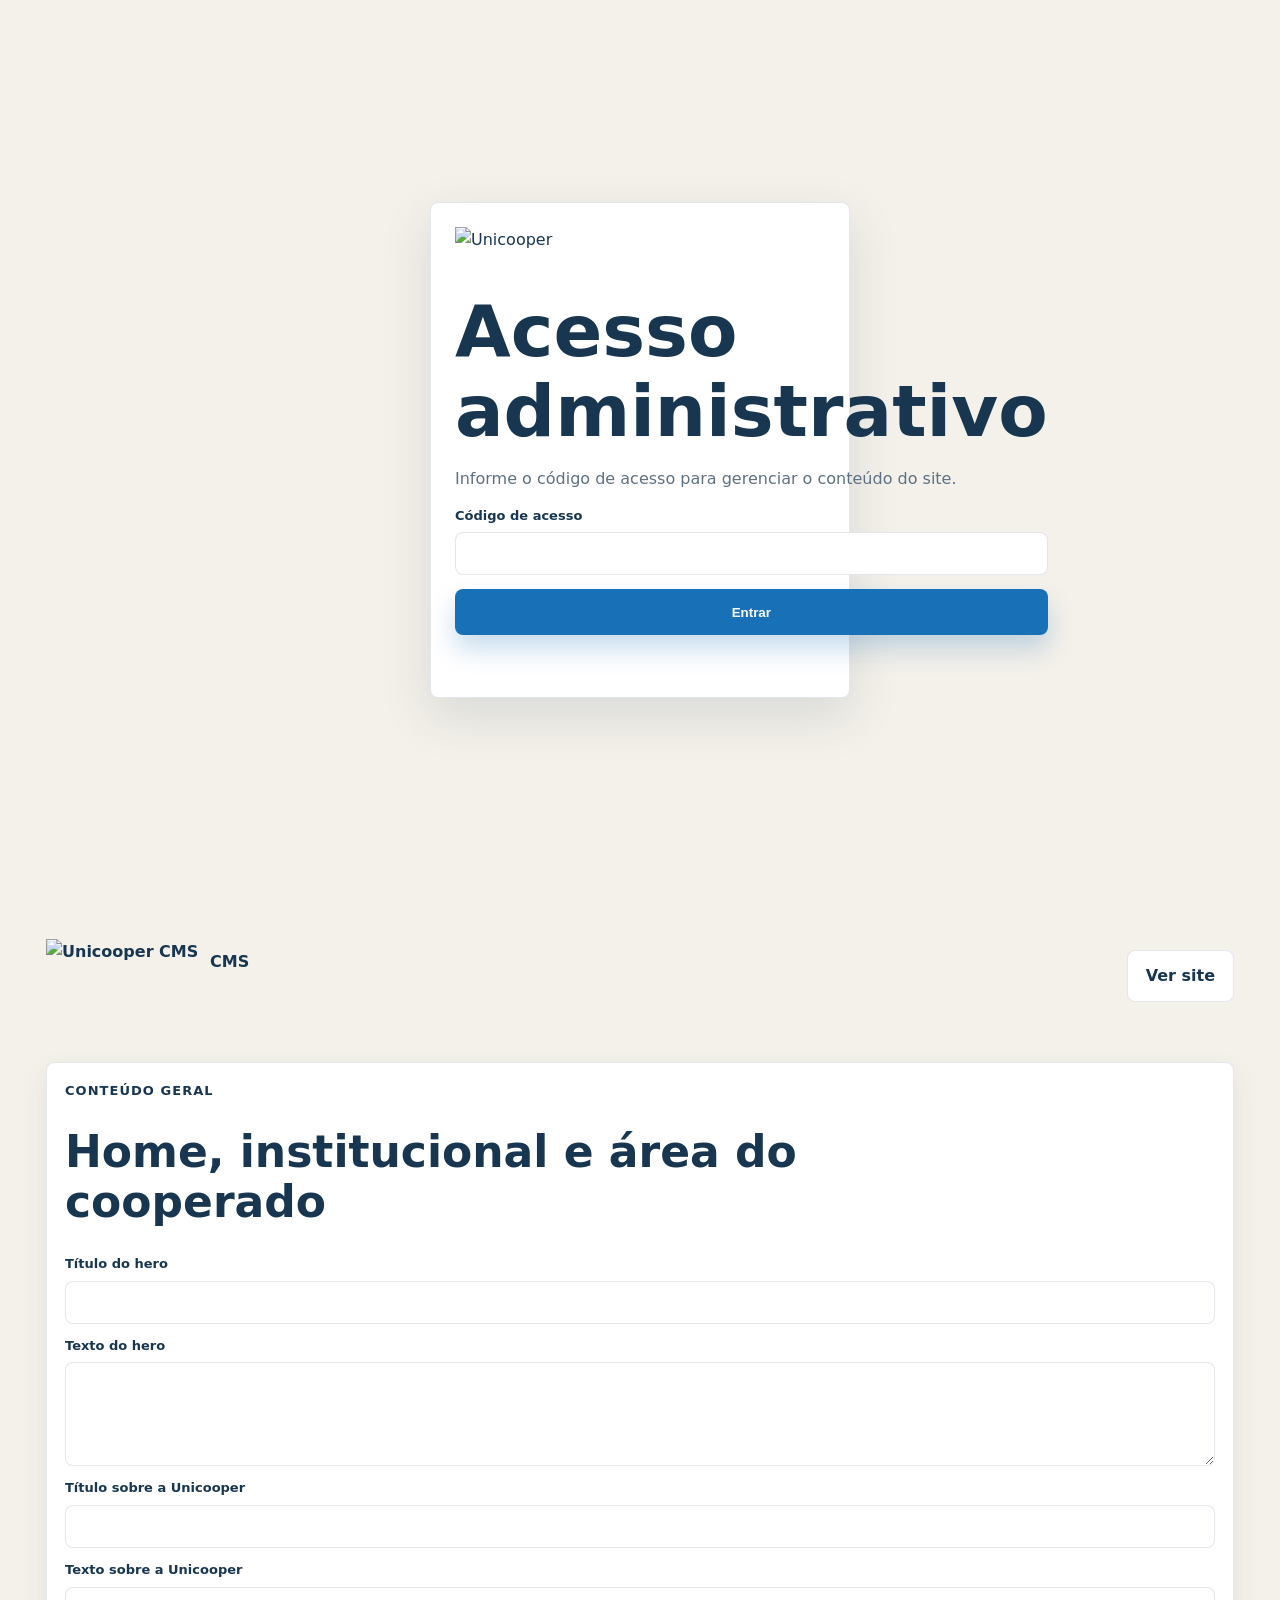
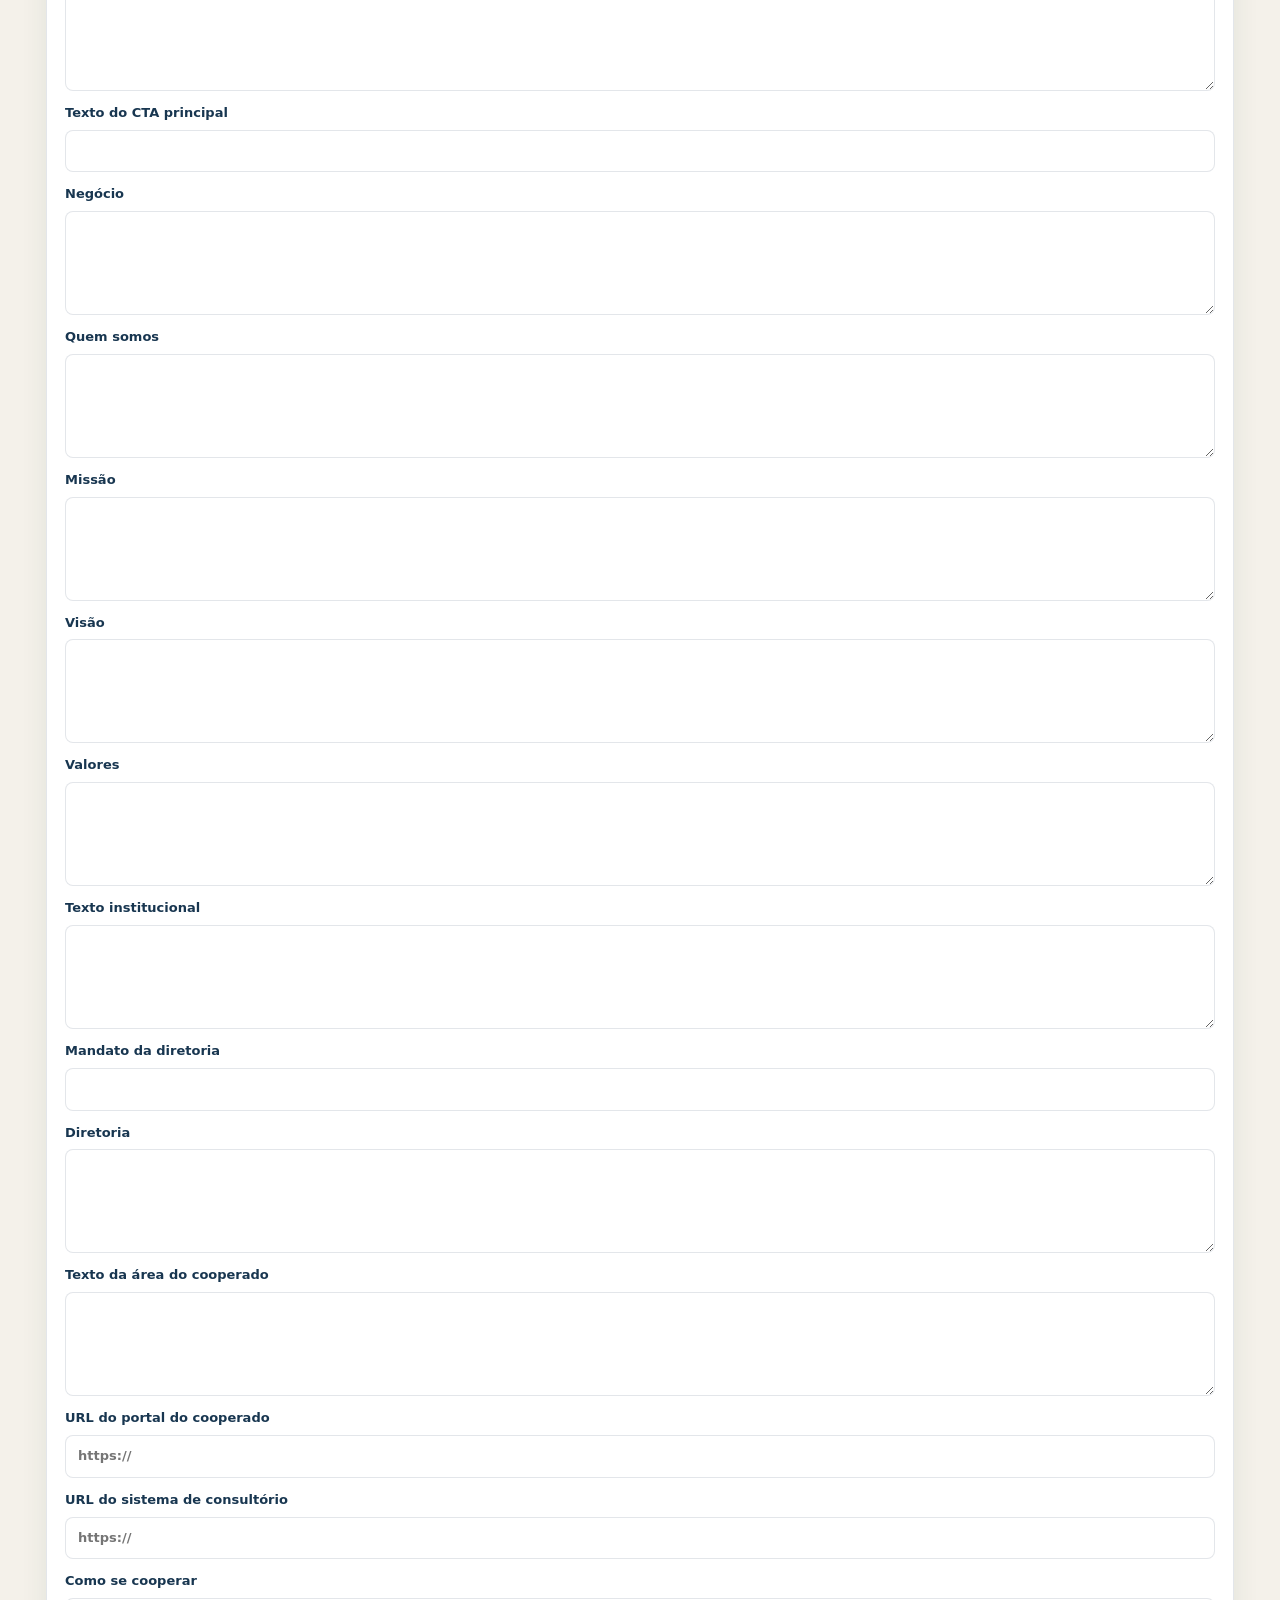
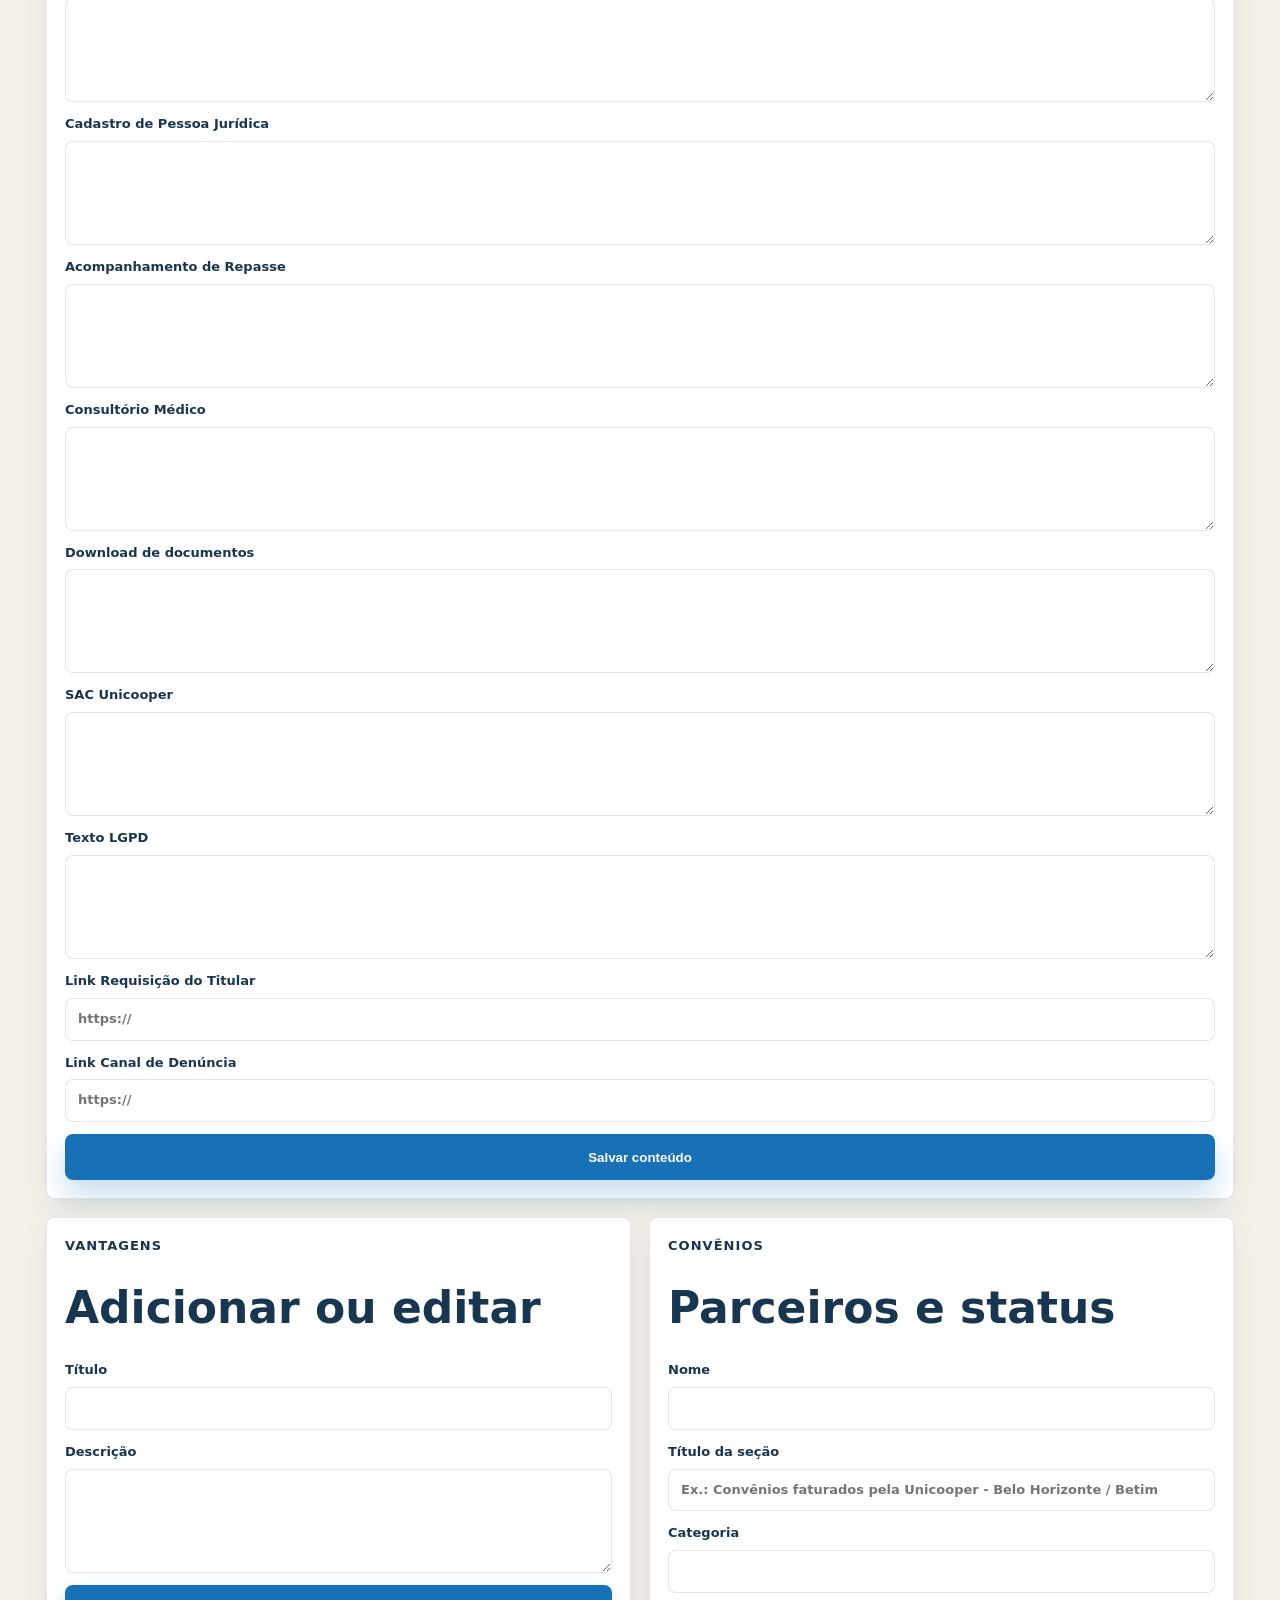
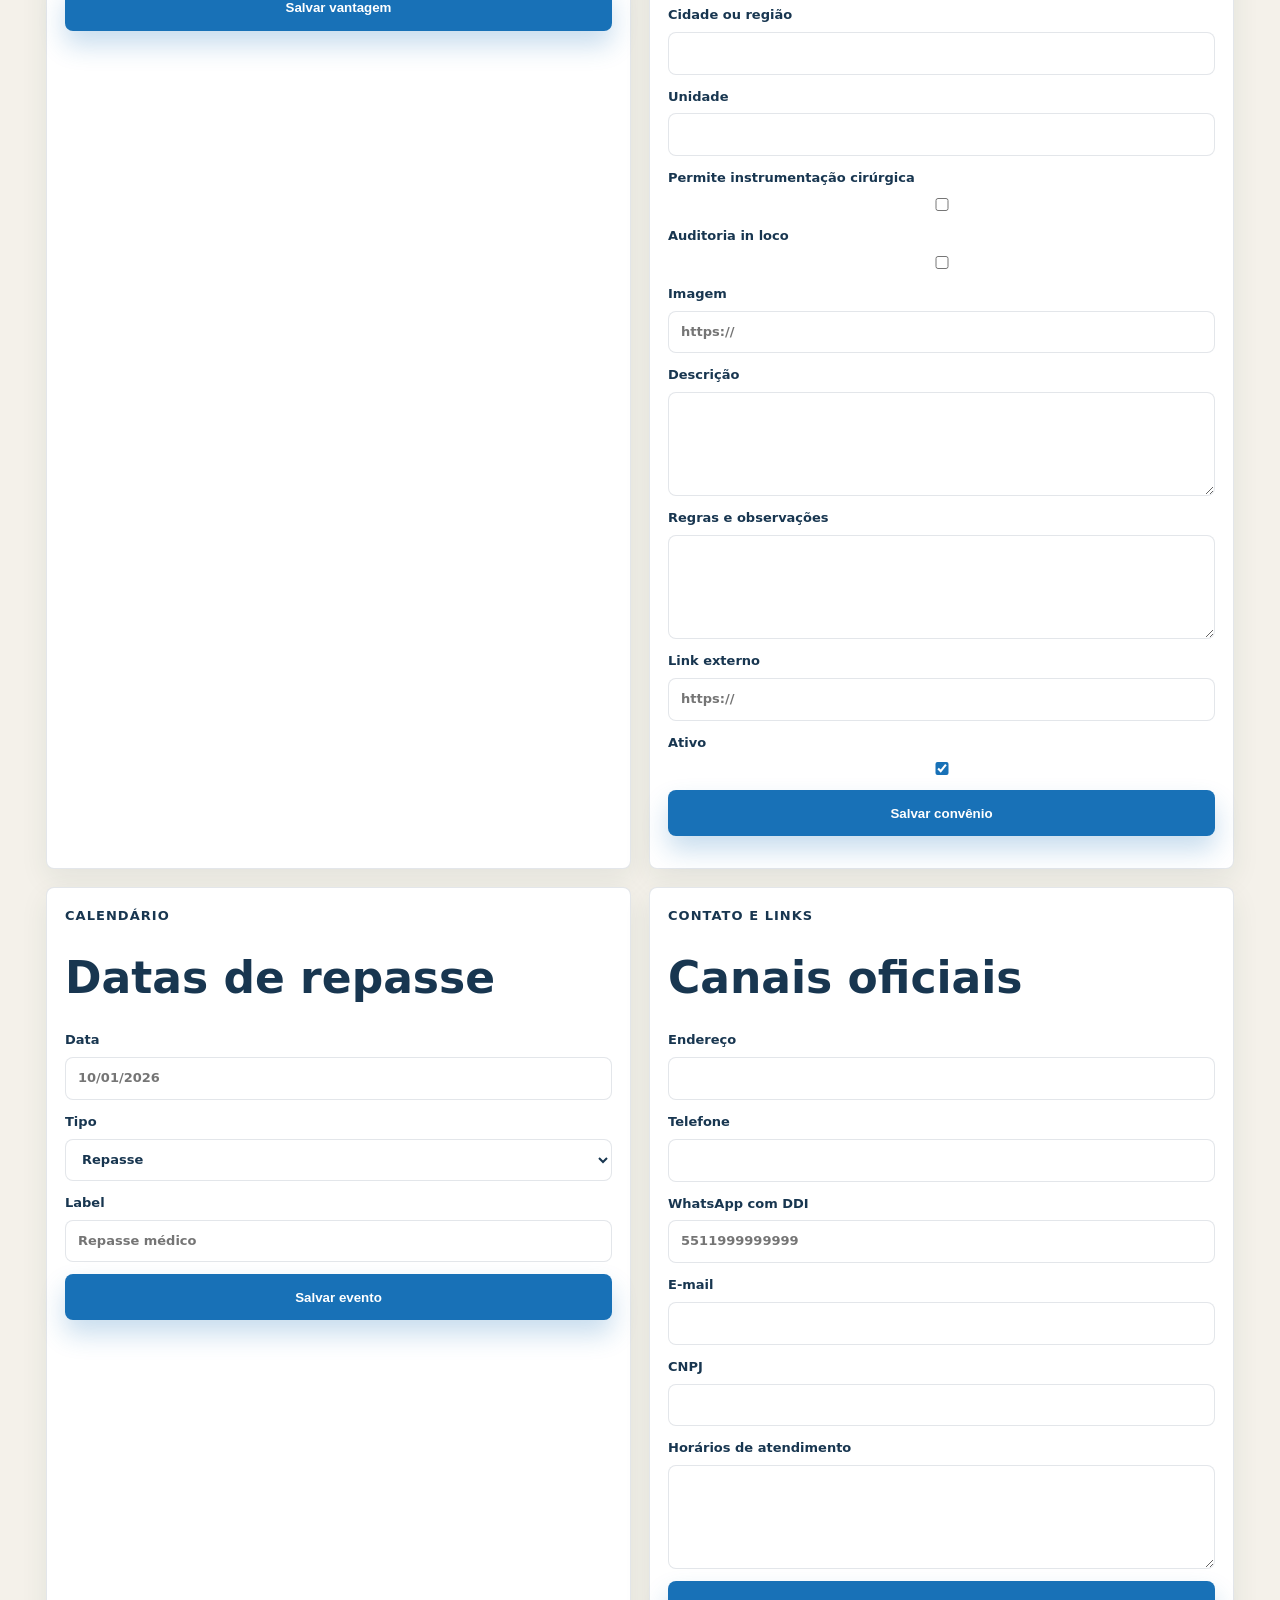
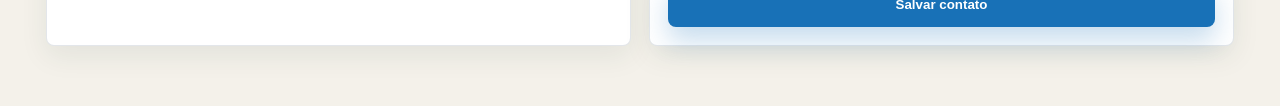
==== admin.html @ e0f0b437 "Ajusta filtros de convenios" ====
<!doctype html>
<html lang="pt-BR">
<head>
  <meta charset="utf-8">
  <meta name="viewport" content="width=device-width, initial-scale=1">
  <title>CMS | Unicooper</title>
  <meta name="robots" content="noindex">
  <link rel="stylesheet" href="assets/style.css">
</head>
<body class="admin-body">
  <section class="admin-lock" data-admin-lock>
    <form class="admin-lock-card" data-admin-login>
      <img class="brand-mark" src="https://unicooper.coop.br/wp-content/uploads/2019/02/Logo-Unicooper-logo-site.png" alt="Unicooper">
      <h1>Acesso administrativo</h1>
      <p>Informe o código de acesso para gerenciar o conteúdo do site.</p>
      <label>Código de acesso
        <input name="accessCode" type="password" autocomplete="current-password" required>
      </label>
      <button class="button primary" type="submit">Entrar</button>
      <p class="status" data-login-status></p>
    </form>
  </section>

  <main class="admin-shell">
    <div class="admin-top">
      <a class="brand" href="index.html"><img class="brand-mark" src="https://unicooper.coop.br/wp-content/uploads/2019/02/Logo-Unicooper-logo-site.png" alt="Unicooper CMS"><span>CMS</span></a>
      <div class="actions">
        <a class="button secondary" href="index.html">Ver site</a>
      </div>
    </div>

    <p class="status" data-status></p>

    <section class="admin-grid">
      <article class="admin-panel wide">
        <div class="section-head">
          <p class="eyebrow">Conteúdo geral</p>
          <h2>Home, institucional e área do cooperado</h2>
        </div>
        <form class="form-grid" data-content-form>
          <label>Título do hero
            <input name="homeHeroTitle" type="text">
          </label>
          <label>Texto do hero
            <textarea name="homeHeroText"></textarea>
          </label>
          <label>Título sobre a Unicooper
            <input name="homeAboutTitle" type="text">
          </label>
          <label>Texto sobre a Unicooper
            <textarea name="homeAboutText"></textarea>
          </label>
          <label>Texto do CTA principal
            <input name="cooperativeCta" type="text">
          </label>
          <label>Negócio
            <textarea name="business"></textarea>
          </label>
          <label>Quem somos
            <textarea name="whoWeAre"></textarea>
          </label>
          <label>Missão
            <textarea name="mission"></textarea>
          </label>
          <label>Visão
            <textarea name="vision"></textarea>
          </label>
          <label>Valores
            <textarea name="values"></textarea>
          </label>
          <label>Texto institucional
            <textarea name="institutionalText"></textarea>
          </label>
          <label>Mandato da diretoria
            <input name="boardTerm" type="text">
          </label>
          <label>Diretoria
            <textarea name="boardMembers"></textarea>
          </label>
          <label>Texto da área do cooperado
            <textarea name="memberAreaText"></textarea>
          </label>
          <label>URL do portal do cooperado
            <input name="portalUrl" type="url" placeholder="https://">
          </label>
          <label>URL do sistema de consultório
            <input name="clinicSystemUrl" type="url" placeholder="https://">
          </label>
          <label>Como se cooperar
            <textarea name="howToJoinText"></textarea>
          </label>
          <label>Cadastro de Pessoa Jurídica
            <textarea name="legalEntityText"></textarea>
          </label>
          <label>Acompanhamento de Repasse
            <textarea name="transferTrackingText"></textarea>
          </label>
          <label>Consultório Médico
            <textarea name="clinicText"></textarea>
          </label>
          <label>Download de documentos
            <textarea name="documentsText"></textarea>
          </label>
          <label>SAC Unicooper
            <textarea name="sacText"></textarea>
          </label>
          <label>Texto LGPD
            <textarea name="lgpdText"></textarea>
          </label>
          <label>Link Requisição do Titular
            <input name="lgpdRequestUrl" type="url" placeholder="https://">
          </label>
          <label>Link Canal de Denúncia
            <input name="lgpdReportUrl" type="url" placeholder="https://">
          </label>
          <button class="button primary" type="submit">Salvar conteúdo</button>
        </form>
      </article>

      <article class="admin-panel">
        <div class="section-head">
          <p class="eyebrow">Vantagens</p>
          <h2>Adicionar ou editar</h2>
        </div>
        <form class="form-grid" data-benefit-form>
          <input name="id" type="hidden">
          <label>Título
            <input name="title" type="text" required>
          </label>
          <label>Descrição
            <textarea name="description" required></textarea>
          </label>
          <button class="button primary" type="submit">Salvar vantagem</button>
        </form>
        <div class="admin-list" data-benefits-list></div>
      </article>

      <article class="admin-panel">
        <div class="section-head">
          <p class="eyebrow">Convênios</p>
          <h2>Parceiros e status</h2>
        </div>
        <form class="form-grid" data-agreement-form>
          <input name="id" type="hidden">
          <label>Nome
            <input name="name" type="text" required>
          </label>
          <label>Título da seção
            <input name="section" type="text" placeholder="Ex.: Convênios faturados pela Unicooper - Belo Horizonte / Betim" required>
          </label>
          <label>Categoria
            <input name="category" type="text" required>
          </label>
          <label>Cidade ou região
            <input name="city" type="text">
          </label>
          <label>Unidade
            <input name="unit" type="text">
          </label>
          <label>
            <span>Permite instrumentação cirúrgica</span>
            <input name="allowsInstrumentation" type="checkbox">
          </label>
          <label>
            <span>Auditoria in loco</span>
            <input name="requiresOnsiteAudit" type="checkbox">
          </label>
          <label>Imagem
            <input name="imageUrl" type="url" placeholder="https://">
          </label>
          <label>Descrição
            <textarea name="description" required></textarea>
          </label>
          <label>Regras e observações
            <textarea name="rules"></textarea>
          </label>
          <label>Link externo
            <input name="link" type="url" placeholder="https://">
          </label>
          <label>
            <span>Ativo</span>
            <input name="active" type="checkbox" checked>
          </label>
          <button class="button primary" type="submit">Salvar convênio</button>
        </form>
        <div class="admin-list" data-agreements-list></div>
      </article>

      <article class="admin-panel">
        <div class="section-head">
          <p class="eyebrow">Calendário</p>
          <h2>Datas de repasse</h2>
        </div>
        <form class="form-grid" data-calendar-form>
          <input name="id" type="hidden">
          <label>Data
            <input name="date" type="text" placeholder="10/01/2026" required>
          </label>
          <label>Tipo
            <select name="type" required>
              <option value="repasse">Repasse</option>
              <option value="devolucao">Devolução</option>
            </select>
          </label>
          <label>Label
            <input name="label" type="text" placeholder="Repasse médico" required>
          </label>
          <button class="button primary" type="submit">Salvar evento</button>
        </form>
        <div class="admin-list" data-calendar-list></div>
      </article>

      <article class="admin-panel">
        <div class="section-head">
          <p class="eyebrow">Contato e links</p>
          <h2>Canais oficiais</h2>
        </div>
        <form class="form-grid" data-contact-form>
          <label>Endereço
            <input name="address" type="text">
          </label>
          <label>Telefone
            <input name="phone" type="text">
          </label>
          <label>WhatsApp com DDI
            <input name="whatsapp" type="text" placeholder="5511999999999">
          </label>
          <label>E-mail
            <input name="email" type="email">
          </label>
          <label>CNPJ
            <input name="cnpj" type="text">
          </label>
          <label>Horários de atendimento
            <textarea name="hours"></textarea>
          </label>
          <button class="button primary" type="submit">Salvar contato</button>
        </form>
      </article>
    </section>
  </main>

  <script type="module" src="assets/admin.js"></script>
</body>
</html>
---- assets/style.css ----
:root {
  --bg: #f4f8fb;
  --surface: #ffffff;
  --surface-soft: #eaf2f8;
  --ink: #183650;
  --muted: #5d7183;
  --brand: #1871b7;
  --brand-dark: #183650;
  --accent: #57a7d8;
  --line: rgba(24, 54, 80, 0.12);
  --shadow: 0 18px 50px rgba(24, 54, 80, 0.13);
  --radius: 8px;
  --max: 1160px;
  font-family: Inter, ui-sans-serif, system-ui, -apple-system, BlinkMacSystemFont, "Segoe UI", sans-serif;
}

* {
  box-sizing: border-box;
}

html {
  scroll-behavior: smooth;
}

body {
  margin: 0;
  background: var(--bg);
  color: var(--ink);
  line-height: 1.6;
}

a {
  color: inherit;
  text-decoration: none;
}

img,
svg {
  display: block;
  max-width: 100%;
}

.site-header {
  position: sticky;
  top: 0;
  z-index: 20;
  border-bottom: 1px solid var(--line);
  background: rgba(255, 253, 249, 0.9);
  backdrop-filter: blur(16px);
}

.nav {
  align-items: center;
  display: flex;
  gap: 20px;
  justify-content: space-between;
  margin: 0 auto;
  max-width: var(--max);
  min-height: 76px;
  padding: 0 20px;
}

.brand {
  align-items: center;
  display: flex;
  gap: 10px;
  font-weight: 800;
  letter-spacing: 0;
}

.brand-mark {
  background: transparent;
  border-radius: 0;
  height: 46px;
  object-fit: contain;
  width: 154px;
}

.nav-toggle {
  align-items: center;
  background: var(--surface);
  border: 1px solid var(--line);
  border-radius: 8px;
  color: var(--ink);
  cursor: pointer;
  display: inline-flex;
  height: 42px;
  justify-content: center;
  width: 42px;
}

.nav-toggle span,
.nav-toggle span::before,
.nav-toggle span::after {
  background: currentColor;
  content: "";
  display: block;
  height: 2px;
  position: relative;
  width: 19px;
}

.nav-toggle span::before {
  position: absolute;
  top: -6px;
}

.nav-toggle span::after {
  position: absolute;
  top: 6px;
}

.nav-links {
  background: var(--surface);
  border: 1px solid var(--line);
  border-radius: var(--radius);
  box-shadow: var(--shadow);
  display: none;
  flex-direction: column;
  gap: 6px;
  left: 20px;
  padding: 10px;
  position: absolute;
  right: 20px;
  top: 84px;
}

.nav-links.open {
  display: flex;
}

.nav-links a {
  border-radius: 7px;
  color: var(--muted);
  font-size: 14px;
  font-weight: 700;
  padding: 11px 12px;
}

.nav-links a:hover,
.nav-links a.active {
  background: var(--surface-soft);
  color: var(--brand-dark);
}

.section {
  padding: 64px 20px;
}

.wrap {
  margin: 0 auto;
  max-width: var(--max);
}

.hero {
  overflow: hidden;
  padding: 76px 20px 56px;
  position: relative;
}

.hero::before {
  background:
    radial-gradient(circle at 20% 10%, rgba(87, 167, 216, 0.22), transparent 32%),
    linear-gradient(135deg, rgba(24, 113, 183, 0.12), rgba(255, 255, 255, 0));
  content: "";
  inset: 0;
  position: absolute;
}

.hero-grid {
  display: grid;
  gap: 36px;
  margin: 0 auto;
  max-width: var(--max);
  position: relative;
}

.eyebrow {
  color: var(--brand-dark);
  font-size: 13px;
  font-weight: 800;
  letter-spacing: 0.08em;
  margin: 0 0 12px;
  text-transform: uppercase;
}

h1,
h2,
h3 {
  line-height: 1.12;
  margin: 0;
}

h1 {
  font-size: clamp(38px, 8vw, 72px);
  max-width: 780px;
}

h2 {
  font-size: clamp(28px, 5vw, 44px);
}

h3 {
  font-size: 20px;
}

p {
  color: var(--muted);
  margin: 0;
}

.lead {
  font-size: 18px;
  margin-top: 20px;
  max-width: 650px;
}

.hero-actions,
.actions {
  display: flex;
  flex-wrap: wrap;
  gap: 12px;
  margin-top: 28px;
}

.button {
  align-items: center;
  border: 1px solid transparent;
  border-radius: 8px;
  cursor: pointer;
  display: inline-flex;
  font-weight: 800;
  justify-content: center;
  min-height: 46px;
  padding: 12px 18px;
  transition: transform 180ms ease, box-shadow 180ms ease, background 180ms ease;
}

.button:hover {
  transform: translateY(-2px);
}

.button.primary {
  background: var(--brand);
  box-shadow: 0 14px 26px rgba(24, 113, 183, 0.24);
  color: white;
}

.button.secondary {
  background: var(--surface);
  border-color: var(--line);
  color: var(--brand-dark);
}

.button.secondary.partner-button:hover {
  background: var(--brand);
  border-color: var(--brand);
  box-shadow: 0 14px 26px rgba(24, 113, 183, 0.22);
  color: white;
}

.hero-panel {
  background: var(--surface);
  border: 1px solid var(--line);
  border-radius: var(--radius);
  box-shadow: var(--shadow);
  padding: 22px;
}

.metric-grid {
  display: grid;
  gap: 12px;
  grid-template-columns: repeat(2, minmax(0, 1fr));
}

.metric {
  background: var(--surface-soft);
  border-radius: var(--radius);
  padding: 18px;
}

.metric strong {
  display: block;
  font-size: 26px;
}

.metric span {
  color: var(--muted);
  font-size: 13px;
}

.section-head {
  display: grid;
  gap: 14px;
  margin-bottom: 28px;
  max-width: 760px;
}

.grid {
  display: grid;
  gap: 18px;
}

.cards {
  grid-template-columns: repeat(auto-fit, minmax(230px, 1fr));
}

.cards[data-benefits] {
  grid-template-columns: 1fr;
}

.card {
  background: var(--surface);
  border: 1px solid var(--line);
  border-radius: var(--radius);
  box-shadow: 0 12px 34px rgba(31, 61, 55, 0.07);
  padding: 22px;
  transition: transform 180ms ease, box-shadow 180ms ease;
}

.card:hover {
  box-shadow: var(--shadow);
  transform: translateY(-3px);
}

.benefit-media {
  aspect-ratio: 16 / 10;
  background:
    linear-gradient(135deg, rgba(24, 113, 183, 0.14), rgba(24, 54, 80, 0.05)),
    var(--surface-soft);
  border: 1px dashed rgba(24, 54, 80, 0.2);
  border-radius: 8px;
  margin: 0 0 18px;
  overflow: hidden;
  position: relative;
}

.benefit-media::after {
  color: rgba(24, 54, 80, 0.56);
  content: "Imagem";
  font-size: 12px;
  font-weight: 900;
  left: 50%;
  position: absolute;
  top: 50%;
  transform: translate(-50%, -50%);
}

.about-feature {
  align-items: stretch;
  display: grid;
  gap: 28px;
}

.about-copy {
  align-self: center;
}

.about-media {
  align-items: center;
  aspect-ratio: 4 / 3;
  background:
    linear-gradient(135deg, rgba(24, 113, 183, 0.16), rgba(24, 54, 80, 0.06)),
    var(--surface);
  border: 1px solid var(--line);
  border-radius: var(--radius);
  box-shadow: var(--shadow);
  display: flex;
  justify-content: center;
  margin: 0;
  min-height: 260px;
  overflow: hidden;
}

.about-media span {
  border: 1px dashed rgba(24, 54, 80, 0.28);
  border-radius: 999px;
  color: var(--brand-dark);
  font-size: 13px;
  font-weight: 900;
  padding: 10px 14px;
}

.institutional-cards {
  grid-template-columns: repeat(auto-fit, minmax(220px, 1fr));
}

.icon-card {
  display: grid;
  gap: 12px;
}

.card-icon {
  align-items: center;
  background: var(--surface-soft);
  border-radius: 8px;
  color: var(--brand);
  display: inline-flex;
  font-size: 26px;
  font-weight: 900;
  height: 48px;
  justify-content: center;
  width: 48px;
}

.directors-grid {
  grid-template-columns: repeat(auto-fit, minmax(250px, 1fr));
}

.director-card {
  display: grid;
  gap: 14px;
}

.director-photo {
  aspect-ratio: 1 / 1;
  background:
    linear-gradient(135deg, rgba(24, 113, 183, 0.22), rgba(24, 54, 80, 0.08)),
    var(--surface-soft);
  border: 1px solid var(--line);
  border-radius: var(--radius);
  overflow: hidden;
}

.director-card h3 {
  font-size: 18px;
}

.tag {
  background: rgba(24, 113, 183, 0.12);
  border-radius: 999px;
  color: var(--brand-dark);
  display: inline-flex;
  font-size: 12px;
  font-weight: 800;
  margin-bottom: 14px;
  padding: 5px 10px;
}

.band {
  background: var(--surface);
  border-block: 1px solid var(--line);
}

.split {
  display: grid;
  gap: 28px;
}

.list {
  display: grid;
  gap: 12px;
  margin-top: 20px;
}

.list-item {
  align-items: flex-start;
  background: var(--surface);
  border: 1px solid var(--line);
  border-radius: var(--radius);
  display: grid;
  gap: 8px;
  padding: 18px;
}

.filters {
  display: flex;
  flex-wrap: wrap;
  gap: 10px;
  margin-bottom: 22px;
}

.agreement-filters {
  align-items: end;
  display: grid;
  gap: 14px;
  grid-template-columns: 1fr;
  margin-bottom: 24px;
}

.search-field {
  margin-bottom: 16px;
  max-width: 520px;
}

.agreement-filters .search-field {
  margin-bottom: 0;
  max-width: none;
}

.filter-button {
  background: var(--surface);
  border: 1px solid var(--line);
  border-radius: 999px;
  color: var(--muted);
  cursor: pointer;
  font-weight: 800;
  padding: 9px 14px;
}

.filter-button.active {
  background: var(--brand);
  color: white;
}

.agreement-media {
  align-items: center;
  aspect-ratio: 16 / 9;
  background: var(--surface-soft);
  border: 1px solid var(--line);
  border-radius: 8px;
  display: flex;
  justify-content: center;
  margin: 0 0 18px;
  overflow: hidden;
}

.agreement-media img {
  height: 100%;
  object-fit: contain;
  padding: 16px;
  width: 100%;
}

.agreement-media.placeholder {
  background:
    linear-gradient(135deg, rgba(24, 113, 183, 0.12), rgba(24, 54, 80, 0.05)),
    var(--surface-soft);
  border-style: dashed;
}

.agreement-media.placeholder::after {
  color: rgba(24, 54, 80, 0.56);
  content: "Logo do parceiro";
  font-size: 12px;
  font-weight: 900;
}

.table-wrap {
  background: var(--surface);
  border: 1px solid var(--line);
  border-radius: var(--radius);
  overflow-x: auto;
}

.meta-list {
  display: flex;
  flex-wrap: wrap;
  gap: 8px;
  margin-top: 16px;
}

.meta-list span {
  background: var(--surface-soft);
  border-radius: 999px;
  color: var(--brand-dark);
  font-size: 12px;
  font-weight: 800;
  padding: 6px 10px;
}

.note {
  border-left: 3px solid var(--accent);
  font-size: 13px;
  font-style: italic;
  line-height: 1.55;
  margin-top: 14px;
  padding-left: 12px;
}

.calendar-list {
  display: grid;
  gap: 14px;
}

.calendar-month {
  background: var(--surface);
  border: 1px solid var(--line);
  border-radius: var(--radius);
  box-shadow: 0 12px 34px rgba(31, 61, 55, 0.07);
  padding: 18px;
}

.calendar-month summary {
  color: var(--brand-dark);
  cursor: pointer;
  font-size: 18px;
  font-weight: 900;
  text-transform: capitalize;
}

.calendar-events {
  display: grid;
  gap: 10px;
  margin-top: 16px;
}

.calendar-event {
  align-items: center;
  background: var(--surface-soft);
  border-radius: var(--radius);
  display: grid;
  gap: 8px;
  grid-template-columns: 62px 108px minmax(0, 1fr);
  padding: 12px;
}

.calendar-event time {
  color: var(--brand-dark);
  font-weight: 900;
}

.event-type {
  border-radius: 999px;
  color: white;
  font-size: 12px;
  font-weight: 900;
  padding: 5px 9px;
  text-align: center;
}

.event-type.repasse {
  background: var(--brand);
}

.event-type.devolucao {
  background: #6d7890;
}

.whatsapp-float {
  align-items: center;
  background: #ffffff;
  border: 1px solid rgba(24, 54, 80, 0.1);
  border-radius: 999px;
  bottom: 20px;
  box-shadow: 0 16px 34px rgba(24, 54, 80, 0.22);
  display: inline-flex;
  height: 58px;
  justify-content: center;
  padding: 10px;
  position: fixed;
  right: 20px;
  transition: transform 180ms ease, box-shadow 180ms ease;
  width: 58px;
  z-index: 30;
}

.whatsapp-float:hover {
  box-shadow: 0 18px 38px rgba(24, 54, 80, 0.28);
  transform: translateY(-2px);
}

.whatsapp-float img {
  height: 38px;
  width: 38px;
}

table {
  border-collapse: collapse;
  min-width: 680px;
  width: 100%;
}

th,
td {
  border-bottom: 1px solid var(--line);
  padding: 15px;
  text-align: left;
}

th {
  background: var(--surface-soft);
  color: var(--ink);
  font-size: 13px;
  text-transform: uppercase;
}

tr:last-child td {
  border-bottom: 0;
}

.contact-grid {
  grid-template-columns: repeat(auto-fit, minmax(220px, 1fr));
}

.footer {
  background: var(--brand-dark);
  color: white;
  padding: 34px 20px;
}

.footer p {
  color: rgba(255, 255, 255, 0.74);
}

.admin-body {
  background: #f4f1ea;
}

.admin-shell {
  display: grid;
  gap: 18px;
  margin: 0 auto;
  max-width: 1220px;
  padding: 22px 16px 60px;
}

.admin-lock {
  align-items: center;
  display: grid;
  min-height: 100vh;
  padding: 22px;
}

.admin-lock-card {
  background: var(--surface);
  border: 1px solid var(--line);
  border-radius: var(--radius);
  box-shadow: var(--shadow);
  display: grid;
  gap: 14px;
  margin: 0 auto;
  max-width: 420px;
  padding: 24px;
  width: 100%;
}

.admin-lock-card .brand-mark {
  height: 50px;
  width: 170px;
}

.admin-top {
  align-items: center;
  display: flex;
  flex-wrap: wrap;
  gap: 12px;
  justify-content: space-between;
}

.admin-grid {
  display: grid;
  gap: 18px;
}

.admin-panel {
  background: var(--surface);
  border: 1px solid var(--line);
  border-radius: var(--radius);
  box-shadow: 0 10px 28px rgba(31, 61, 55, 0.08);
  padding: 18px;
}

.form-grid {
  display: grid;
  gap: 12px;
}

label {
  color: var(--ink);
  display: grid;
  font-size: 13px;
  font-weight: 800;
  gap: 6px;
}

input,
textarea,
select {
  background: white;
  border: 1px solid var(--line);
  border-radius: 8px;
  color: var(--ink);
  font: inherit;
  min-height: 42px;
  padding: 10px 12px;
  width: 100%;
}

input[type="checkbox"] {
  accent-color: var(--brand);
  min-height: auto;
  width: auto;
}

textarea {
  min-height: 104px;
  resize: vertical;
}

.admin-list {
  display: grid;
  gap: 10px;
  margin-top: 14px;
}

.admin-item {
  align-items: start;
  background: #faf8f4;
  border: 1px solid var(--line);
  border-radius: var(--radius);
  display: grid;
  gap: 12px;
  padding: 14px;
}

.item-actions {
  display: flex;
  flex-wrap: wrap;
  gap: 8px;
}

.button.small {
  font-size: 13px;
  min-height: 36px;
  padding: 8px 12px;
}

.button.danger {
  background: #8d3f3f;
  color: white;
}

.status {
  color: var(--brand-dark);
  font-weight: 800;
  min-height: 24px;
}

.empty,
.loading {
  color: var(--muted);
  padding: 16px 0;
}

.skeleton-card {
  pointer-events: none;
}

.skeleton-line,
.skeleton-pill {
  animation: skeleton-pulse 1.2s ease-in-out infinite;
  background: linear-gradient(90deg, rgba(37, 48, 45, 0.08), rgba(37, 48, 45, 0.15), rgba(37, 48, 45, 0.08));
  background-size: 220% 100%;
  border-radius: 8px;
  display: block;
}

.skeleton-line {
  height: 14px;
  margin-top: 10px;
  width: 100%;
}

.skeleton-line.title {
  height: 0.82em;
  max-width: 680px;
  width: 72%;
}

.skeleton-line.short {
  width: 46%;
}

.skeleton-pill {
  border-radius: 999px;
  height: 24px;
  margin-bottom: 16px;
  width: 92px;
}

.skeleton-row .skeleton-line {
  margin-top: 0;
}

@keyframes skeleton-pulse {
  0% {
    background-position: 100% 0;
  }

  100% {
    background-position: -100% 0;
  }
}

@media (min-width: 760px) {
  .nav-toggle {
    display: none;
  }

  .nav-links {
    align-items: center;
    background: transparent;
    border: 0;
    box-shadow: none;
    display: flex;
    flex-direction: row;
    gap: 2px;
    padding: 0;
    position: static;
  }

  .hero-grid {
    align-items: center;
    grid-template-columns: minmax(0, 1.4fr) minmax(320px, 0.6fr);
  }

  .split {
    align-items: start;
    grid-template-columns: 0.85fr 1.15fr;
  }

  .about-feature {
    grid-template-columns: minmax(0, 0.95fr) minmax(320px, 1.05fr);
  }

  .cards[data-benefits] {
    grid-template-columns: repeat(2, minmax(0, 1fr));
  }

  .agreement-filters {
    grid-template-columns: minmax(260px, 1.4fr) repeat(3, minmax(150px, 0.7fr));
  }

  .admin-grid {
    grid-template-columns: repeat(2, minmax(0, 1fr));
  }

  .admin-panel.wide {
    grid-column: 1 / -1;
  }
}

@media (min-width: 1120px) {
  .cards[data-benefits] {
    grid-template-columns: repeat(4, minmax(0, 1fr));
  }
}

@media (max-width: 520px) {
  .calendar-event {
    align-items: start;
    grid-template-columns: 1fr;
  }

  .event-type {
    width: max-content;
  }
}
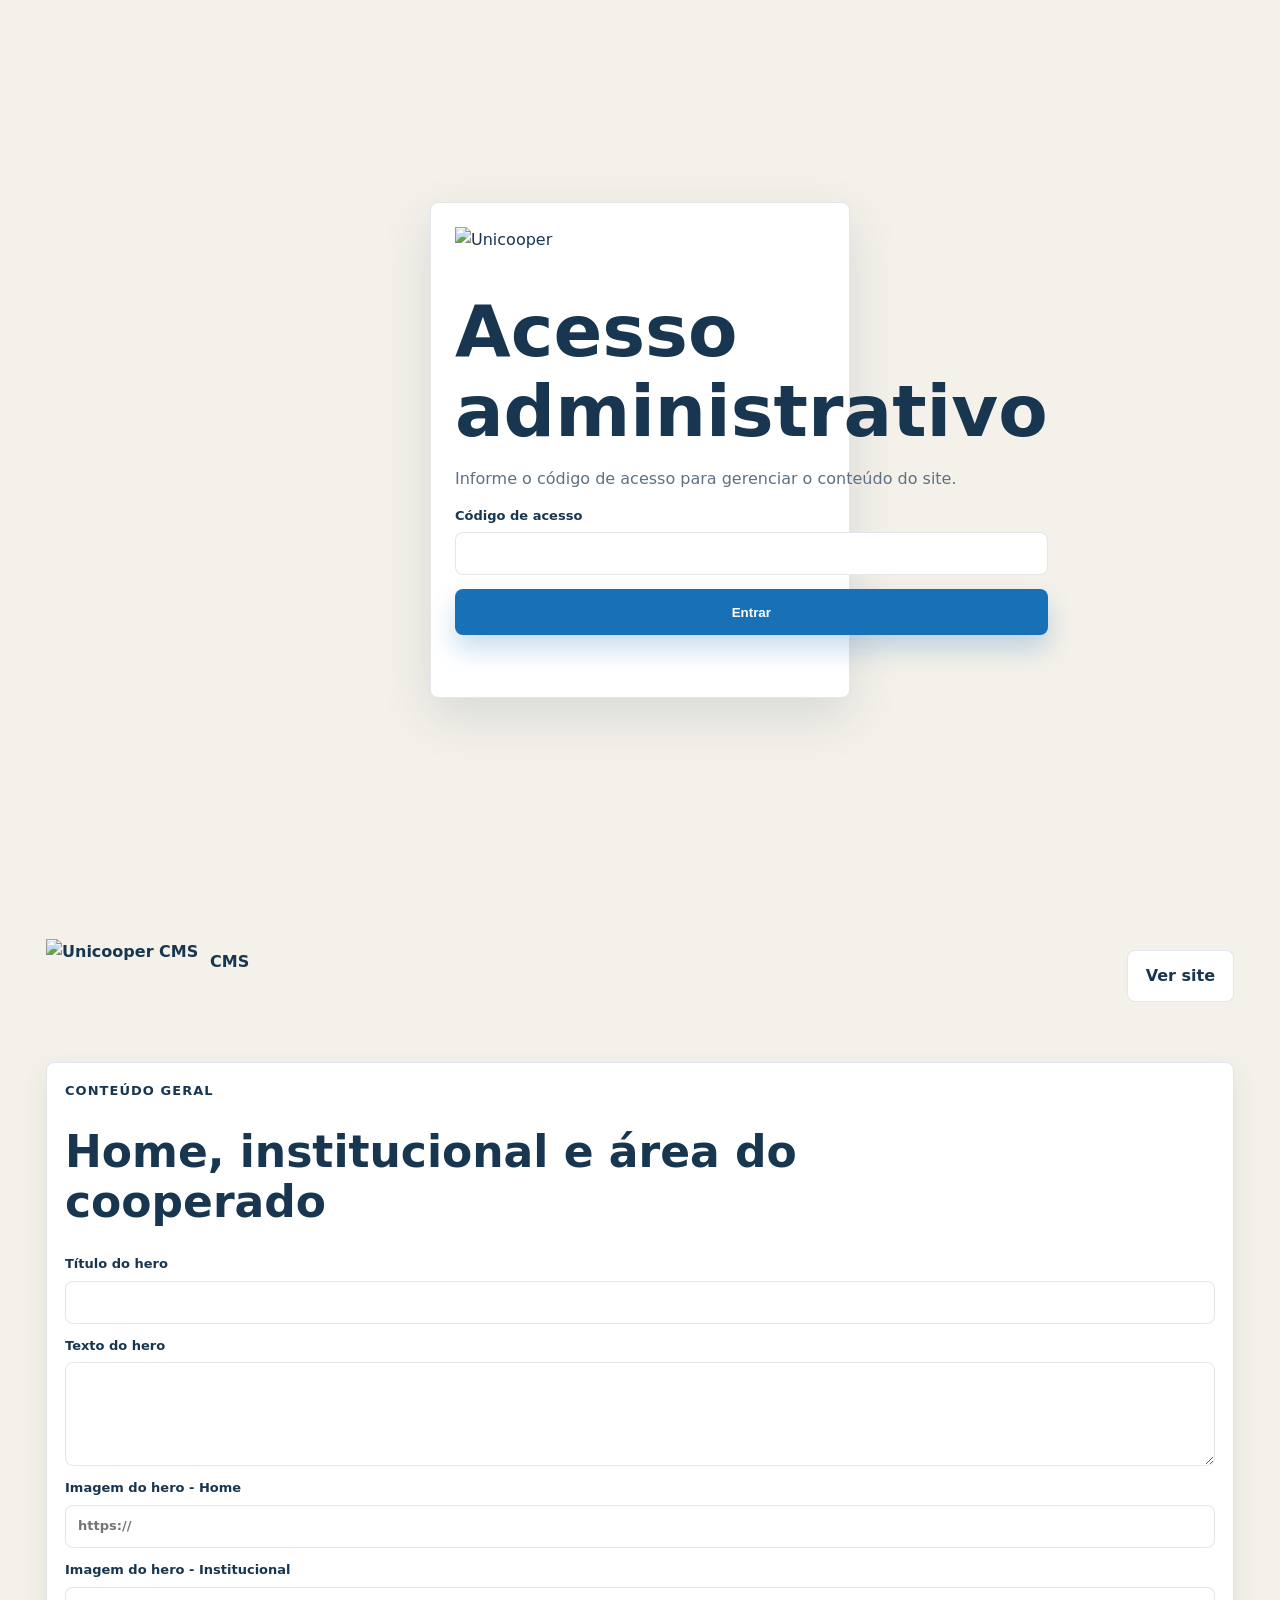
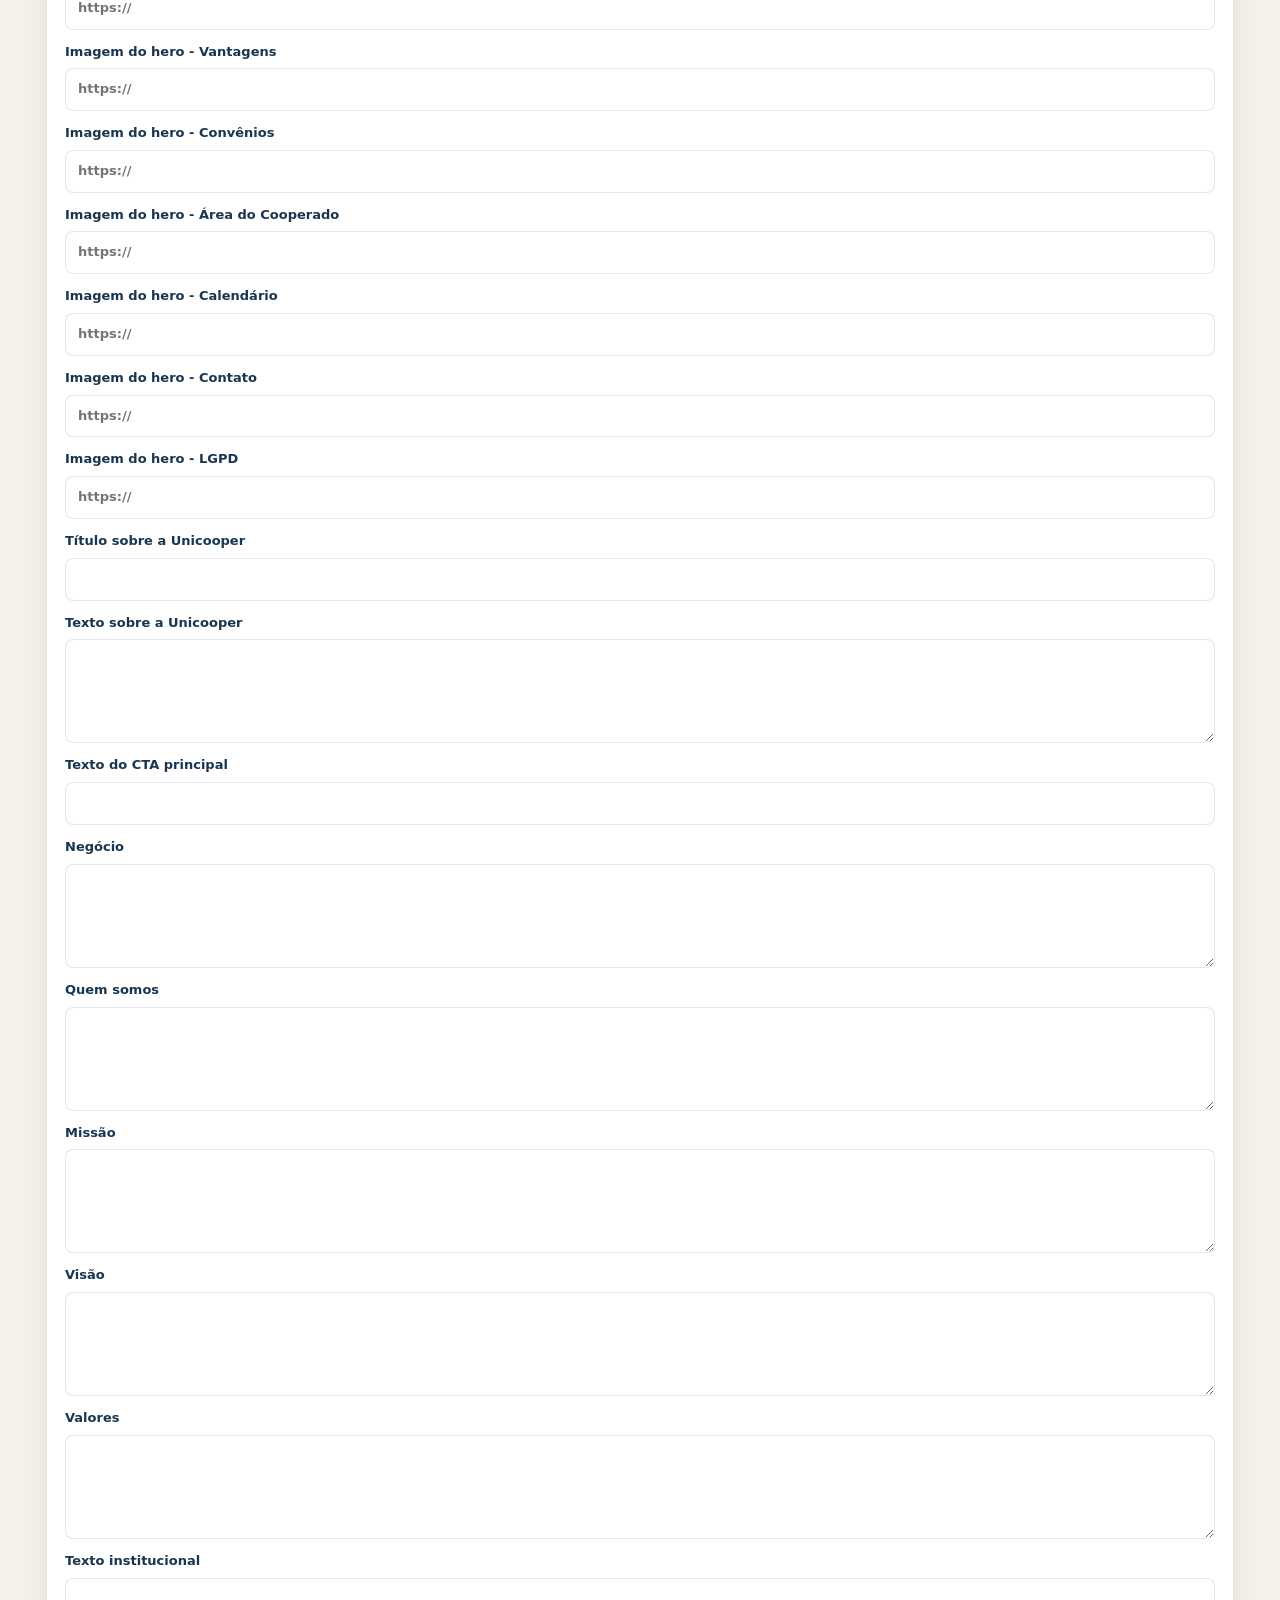
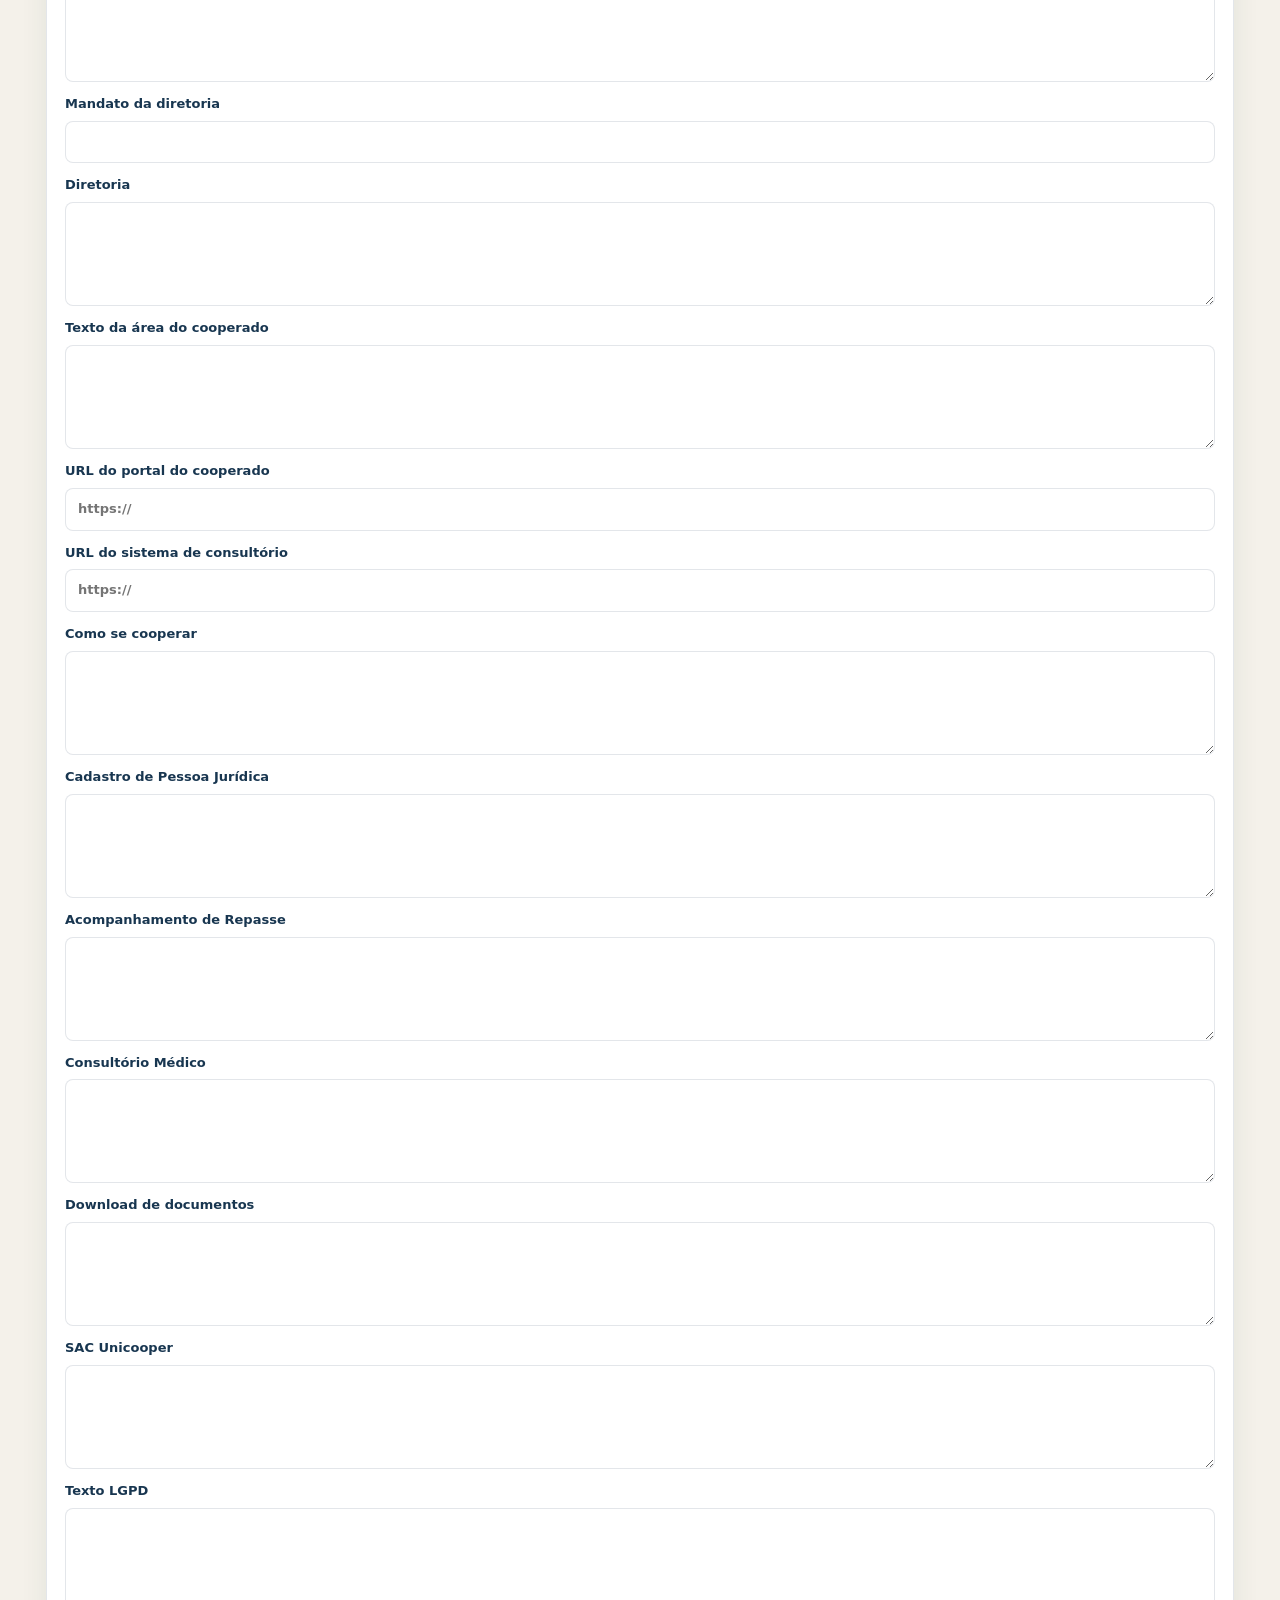
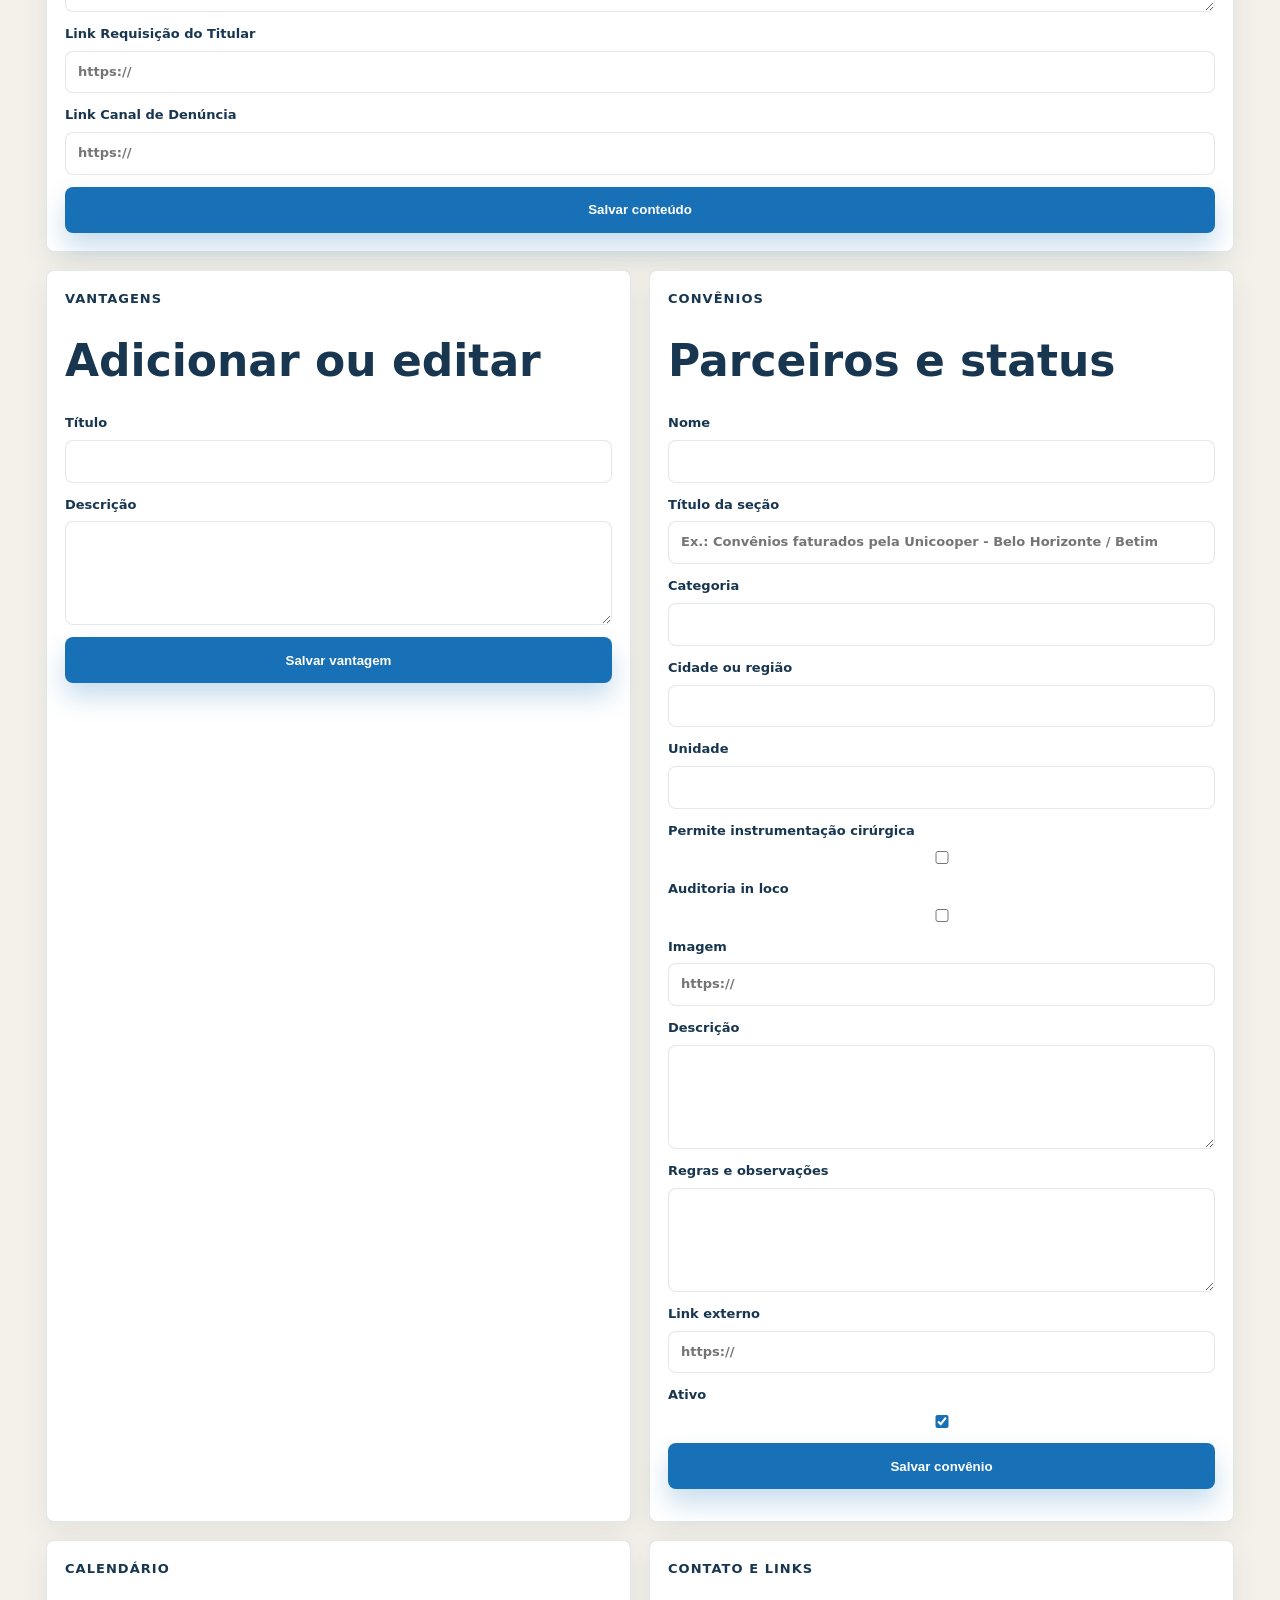
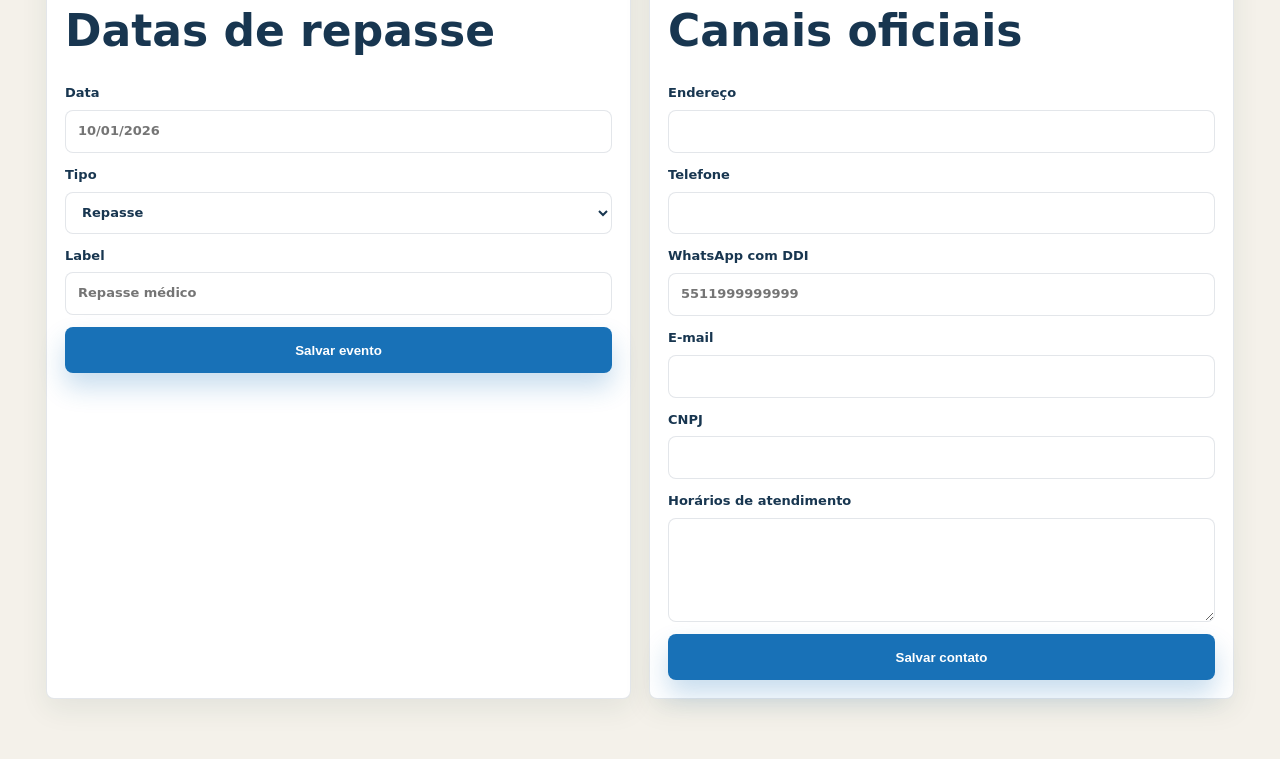
==== commit 2c33895a: "Adiciona imagens configuraveis nos heroes" ====
--- a/admin.html
+++ b/admin.html
@@ -44,6 +44,30 @@
           <label>Texto do hero
             <textarea name="homeHeroText"></textarea>
           </label>
+          <label>Imagem do hero - Home
+            <input name="homeHeroImage" type="url" placeholder="https://">
+          </label>
+          <label>Imagem do hero - Institucional
+            <input name="institutionalHeroImage" type="url" placeholder="https://">
+          </label>
+          <label>Imagem do hero - Vantagens
+            <input name="benefitsHeroImage" type="url" placeholder="https://">
+          </label>
+          <label>Imagem do hero - Convênios
+            <input name="agreementsHeroImage" type="url" placeholder="https://">
+          </label>
+          <label>Imagem do hero - Área do Cooperado
+            <input name="memberAreaHeroImage" type="url" placeholder="https://">
+          </label>
+          <label>Imagem do hero - Calendário
+            <input name="calendarHeroImage" type="url" placeholder="https://">
+          </label>
+          <label>Imagem do hero - Contato
+            <input name="contactHeroImage" type="url" placeholder="https://">
+          </label>
+          <label>Imagem do hero - LGPD
+            <input name="lgpdHeroImage" type="url" placeholder="https://">
+          </label>
           <label>Título sobre a Unicooper
             <input name="homeAboutTitle" type="text">
           </label>
--- a/assets/style.css
+++ b/assets/style.css
@@ -153,6 +153,11 @@
 }
 
 .hero {
+  background:
+    linear-gradient(135deg, rgba(255, 255, 255, 0.94), rgba(243, 248, 251, 0.82)),
+    radial-gradient(circle at 82% 22%, rgba(24, 113, 183, 0.2), transparent 26%),
+    radial-gradient(circle at 70% 84%, rgba(24, 54, 80, 0.12), transparent 30%),
+    var(--surface-soft);
   overflow: hidden;
   padding: 76px 20px 56px;
   position: relative;
@@ -160,11 +165,21 @@
 
 .hero::before {
   background:
+    linear-gradient(90deg, rgba(247, 251, 253, 0.94), rgba(247, 251, 253, 0.76) 52%, rgba(247, 251, 253, 0.44)),
     radial-gradient(circle at 20% 10%, rgba(87, 167, 216, 0.22), transparent 32%),
     linear-gradient(135deg, rgba(24, 113, 183, 0.12), rgba(255, 255, 255, 0));
   content: "";
   inset: 0;
   position: absolute;
+  z-index: 0;
+}
+
+.hero.has-hero-image::before {
+  background:
+    linear-gradient(90deg, rgba(247, 251, 253, 0.96), rgba(247, 251, 253, 0.78) 52%, rgba(247, 251, 253, 0.35)),
+    var(--hero-image);
+  background-position: center;
+  background-size: cover;
 }
 
 .hero-grid {
@@ -173,6 +188,7 @@
   margin: 0 auto;
   max-width: var(--max);
   position: relative;
+  z-index: 1;
 }
 
 .eyebrow {
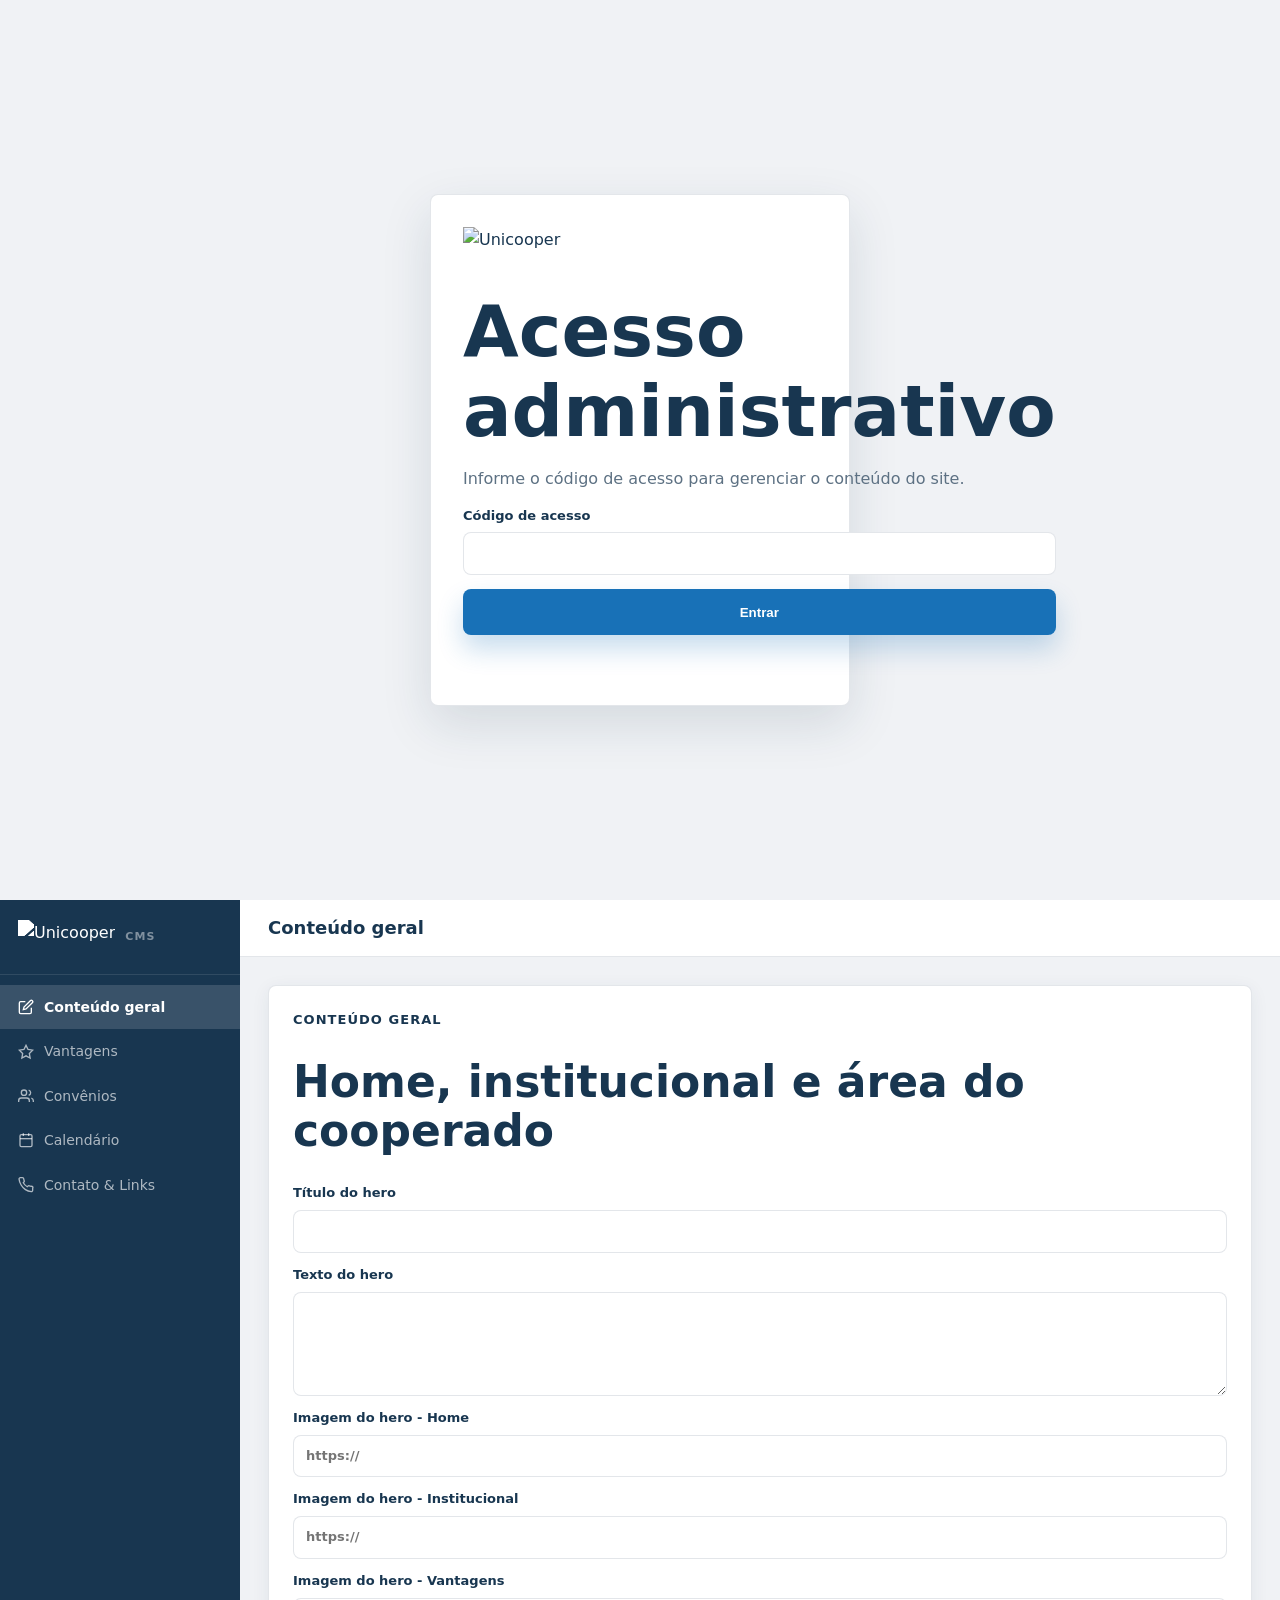
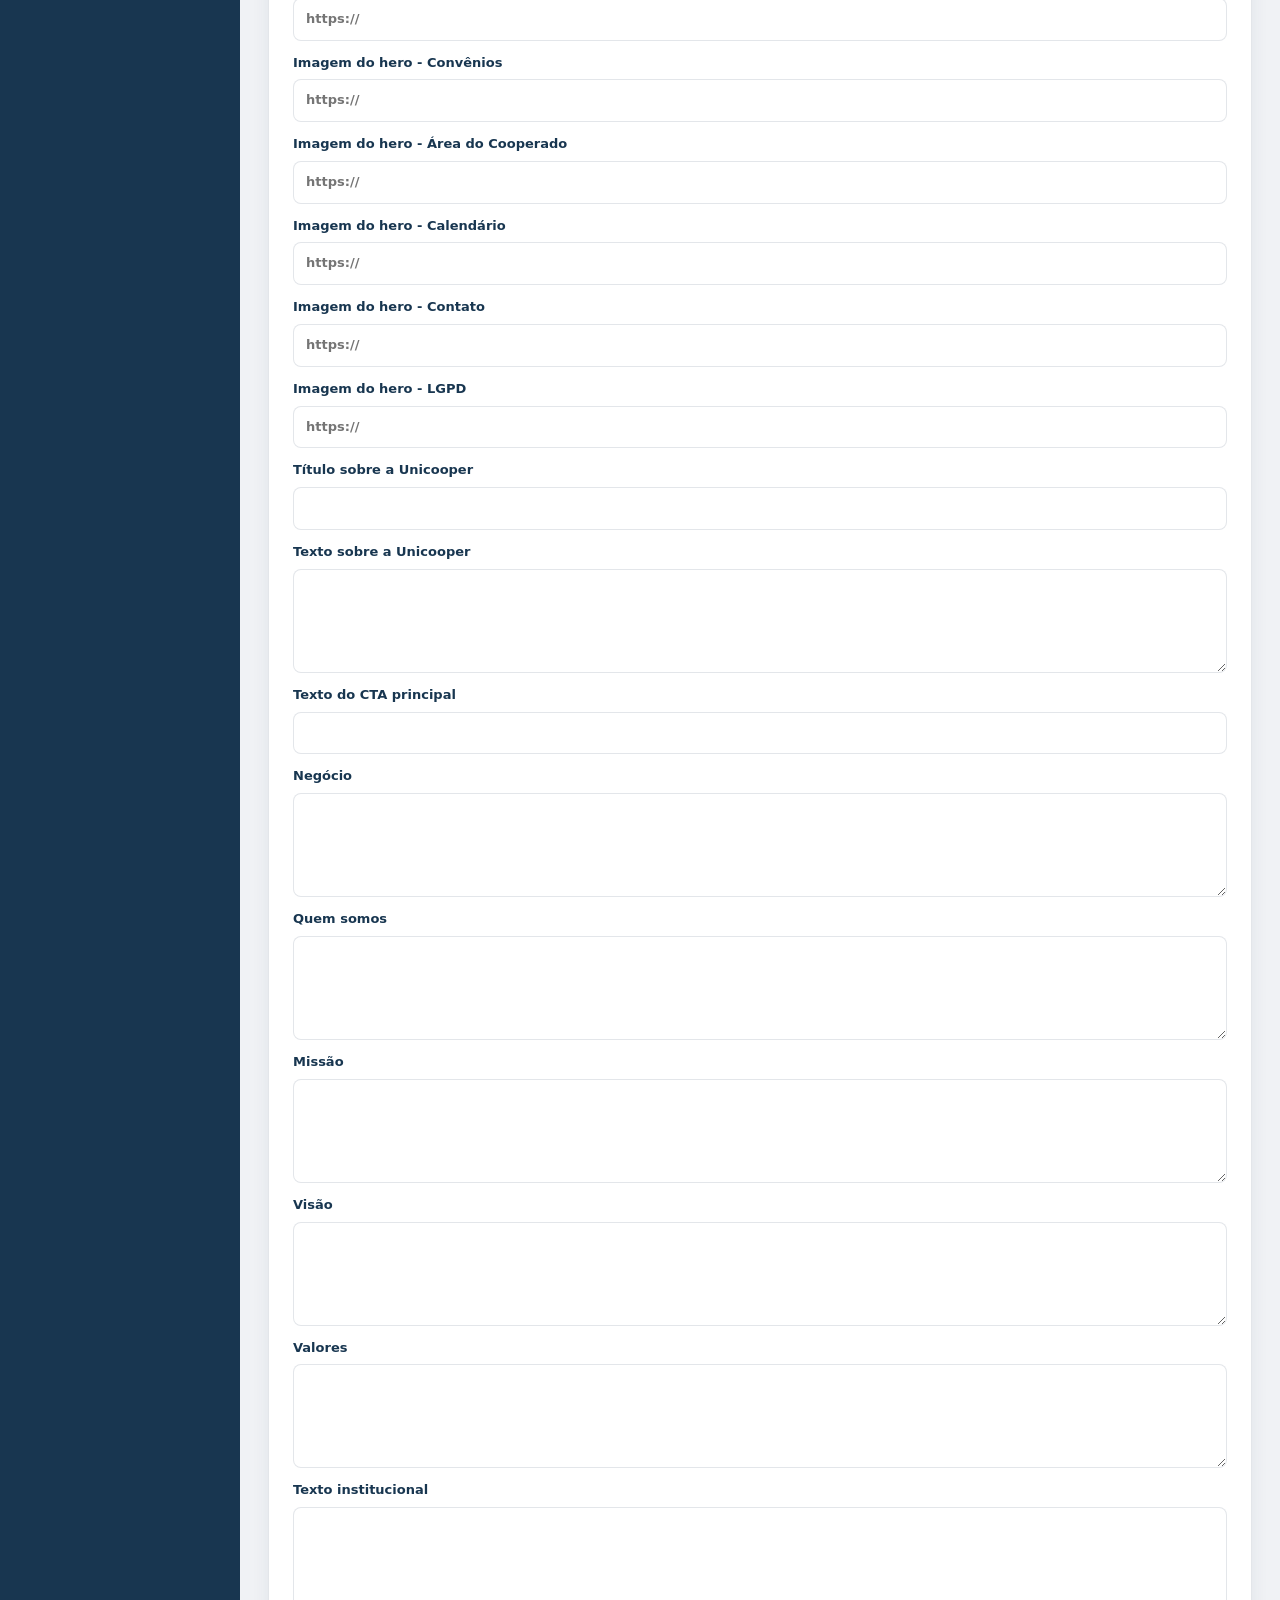
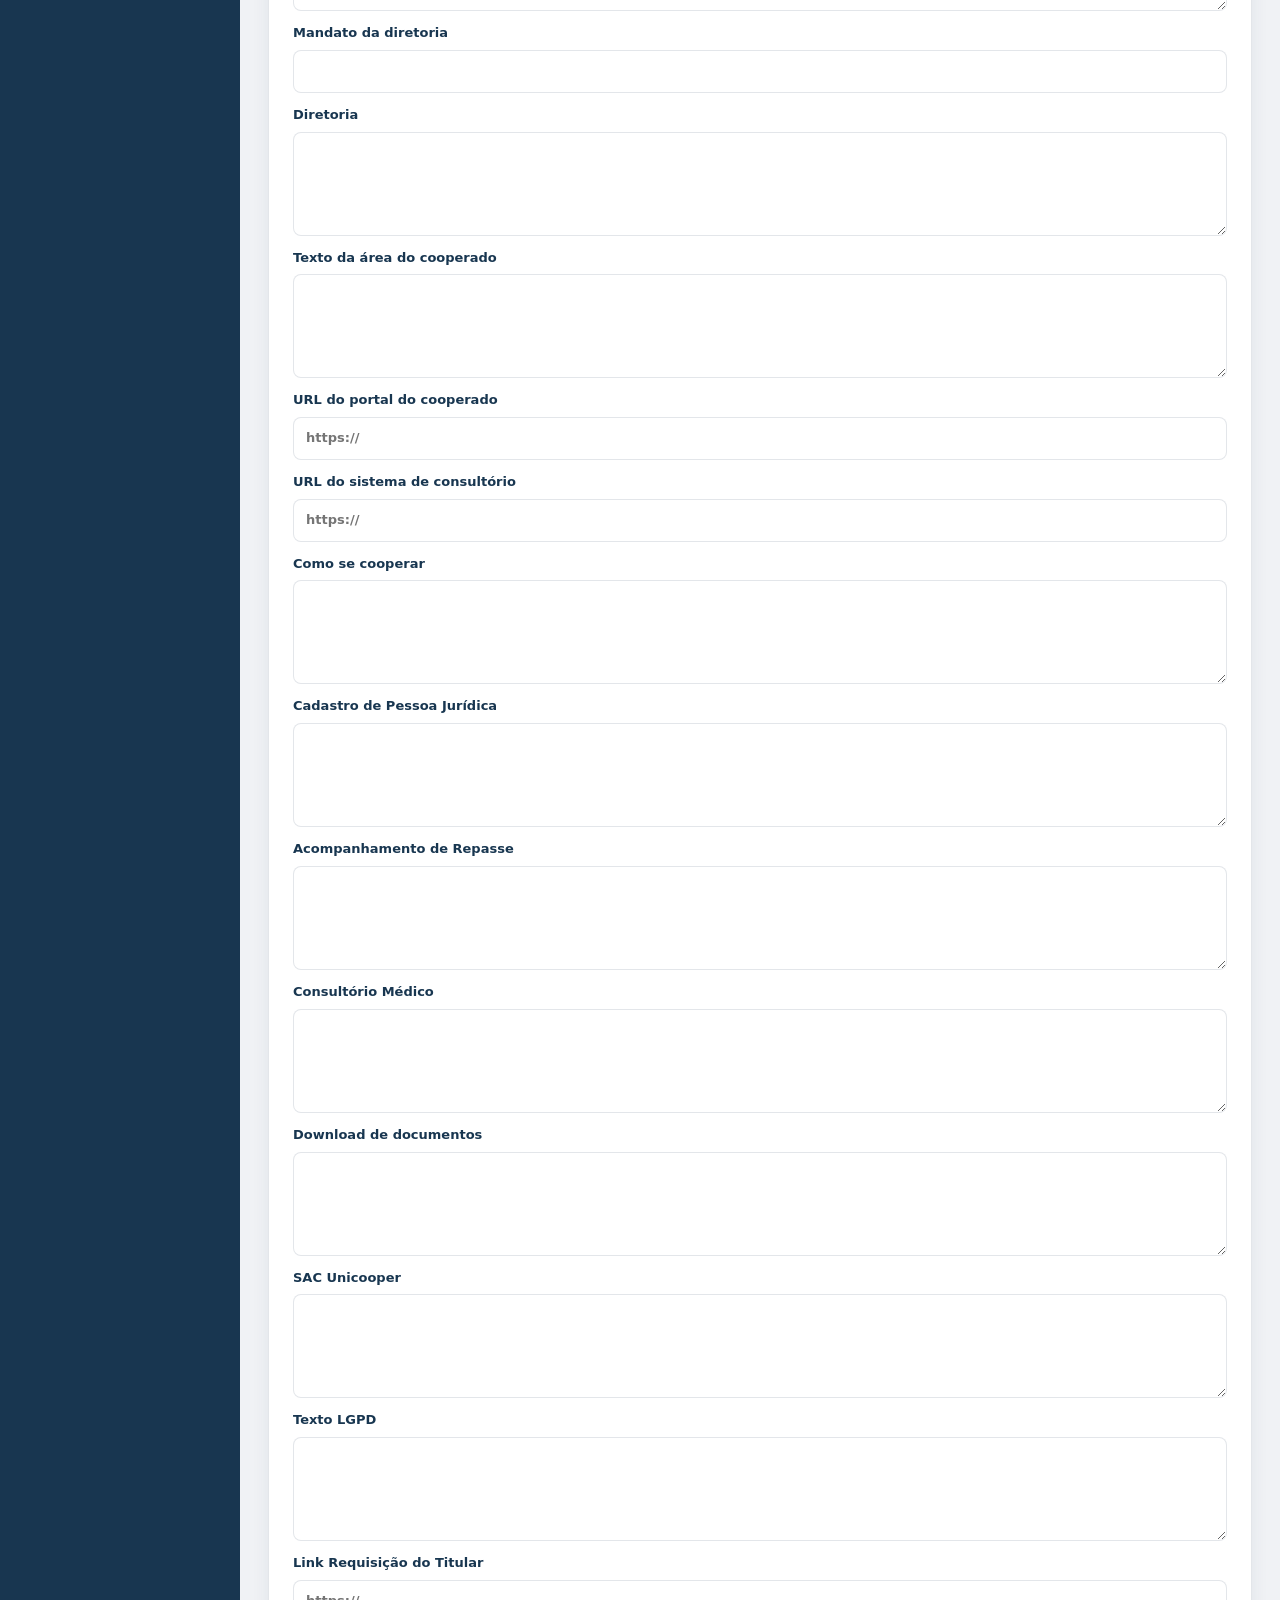
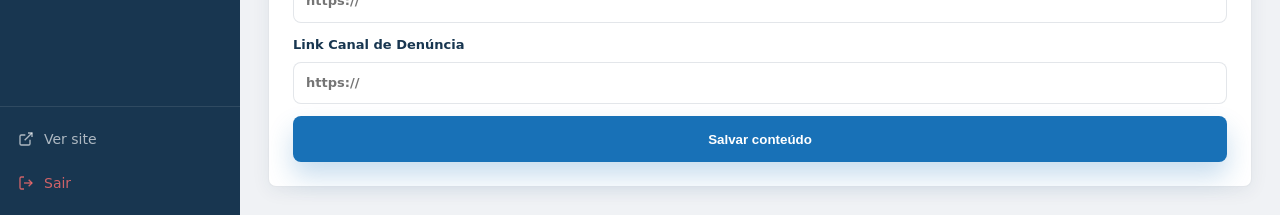
==== commit 6cb9323e: "Redesenha painel admin com layout CMS — sidebar + paineis por secao - Corrige bug critico: admin-she" ====
--- a/admin.html
+++ b/admin.html
@@ -8,6 +8,7 @@
   <link rel="stylesheet" href="assets/style.css">
 </head>
 <body class="admin-body">
+
   <section class="admin-lock" data-admin-lock>
     <form class="admin-lock-card" data-admin-login>
       <img class="brand-mark" src="https://unicooper.coop.br/wp-content/uploads/2019/02/Logo-Unicooper-logo-site.png" alt="Unicooper">
@@ -21,248 +22,318 @@
     </form>
   </section>
 
-  <main class="admin-shell">
-    <div class="admin-top">
-      <a class="brand" href="index.html"><img class="brand-mark" src="https://unicooper.coop.br/wp-content/uploads/2019/02/Logo-Unicooper-logo-site.png" alt="Unicooper CMS"><span>CMS</span></a>
-      <div class="actions">
-        <a class="button secondary" href="index.html">Ver site</a>
+  <div class="admin-shell" hidden>
+
+    <aside class="admin-sidebar">
+      <div class="sidebar-brand">
+        <img class="brand-mark" src="https://unicooper.coop.br/wp-content/uploads/2019/02/Logo-Unicooper-logo-site.png" alt="Unicooper">
+        <span class="sidebar-cms-label">CMS</span>
+      </div>
+      <nav class="sidebar-nav">
+        <button class="sidebar-link active" data-nav="content" type="button">
+          <svg width="16" height="16" fill="none" stroke="currentColor" stroke-width="2" viewBox="0 0 24 24"><path d="M11 4H4a2 2 0 0 0-2 2v14a2 2 0 0 0 2 2h14a2 2 0 0 0 2-2v-7"/><path d="M18.5 2.5a2.121 2.121 0 0 1 3 3L12 15l-4 1 1-4 9.5-9.5z"/></svg>
+          Conteúdo geral
+        </button>
+        <button class="sidebar-link" data-nav="benefits" type="button">
+          <svg width="16" height="16" fill="none" stroke="currentColor" stroke-width="2" viewBox="0 0 24 24"><polygon points="12 2 15.09 8.26 22 9.27 17 14.14 18.18 21.02 12 17.77 5.82 21.02 7 14.14 2 9.27 8.91 8.26 12 2"/></svg>
+          Vantagens
+        </button>
+        <button class="sidebar-link" data-nav="agreements" type="button">
+          <svg width="16" height="16" fill="none" stroke="currentColor" stroke-width="2" viewBox="0 0 24 24"><path d="M17 21v-2a4 4 0 0 0-4-4H5a4 4 0 0 0-4 4v2"/><circle cx="9" cy="7" r="4"/><path d="M23 21v-2a4 4 0 0 0-3-3.87"/><path d="M16 3.13a4 4 0 0 1 0 7.75"/></svg>
+          Convênios
+        </button>
+        <button class="sidebar-link" data-nav="calendar" type="button">
+          <svg width="16" height="16" fill="none" stroke="currentColor" stroke-width="2" viewBox="0 0 24 24"><rect x="3" y="4" width="18" height="18" rx="2" ry="2"/><line x1="16" y1="2" x2="16" y2="6"/><line x1="8" y1="2" x2="8" y2="6"/><line x1="3" y1="10" x2="21" y2="10"/></svg>
+          Calendário
+        </button>
+        <button class="sidebar-link" data-nav="contact" type="button">
+          <svg width="16" height="16" fill="none" stroke="currentColor" stroke-width="2" viewBox="0 0 24 24"><path d="M22 16.92v3a2 2 0 0 1-2.18 2 19.79 19.79 0 0 1-8.63-3.07A19.5 19.5 0 0 1 4.69 12 19.79 19.79 0 0 1 1.61 3.18 2 2 0 0 1 3.6 1h3a2 2 0 0 1 2 1.72 12.84 12.84 0 0 0 .7 2.81 2 2 0 0 1-.45 2.11L7.91 8.6a16 16 0 0 0 6 6l.91-.91a2 2 0 0 1 2.11-.45 12.84 12.84 0 0 0 2.81.7A2 2 0 0 1 22 16.92z"/></svg>
+          Contato &amp; Links
+        </button>
+      </nav>
+      <div class="sidebar-footer">
+        <a class="sidebar-link" href="/" target="_blank">
+          <svg width="16" height="16" fill="none" stroke="currentColor" stroke-width="2" viewBox="0 0 24 24"><path d="M18 13v6a2 2 0 0 1-2 2H5a2 2 0 0 1-2-2V8a2 2 0 0 1 2-2h6"/><polyline points="15 3 21 3 21 9"/><line x1="10" y1="14" x2="21" y2="3"/></svg>
+          Ver site
+        </a>
+        <button class="sidebar-link sidebar-logout" data-logout type="button">
+          <svg width="16" height="16" fill="none" stroke="currentColor" stroke-width="2" viewBox="0 0 24 24"><path d="M9 21H5a2 2 0 0 1-2-2V5a2 2 0 0 1 2-2h4"/><polyline points="16 17 21 12 16 7"/><line x1="21" y1="12" x2="9" y2="12"/></svg>
+          Sair
+        </button>
+      </div>
+    </aside>
+
+    <div class="admin-main">
+      <header class="admin-header">
+        <h1 class="admin-page-title" data-page-title>Conteúdo geral</h1>
+        <p class="status" data-status></p>
+      </header>
+
+      <div class="admin-panels">
+
+        <!-- Conteúdo geral -->
+        <section data-panel="content">
+          <div class="admin-card">
+            <div class="section-head">
+              <p class="eyebrow">Conteúdo geral</p>
+              <h2>Home, institucional e área do cooperado</h2>
+            </div>
+            <form class="form-grid" data-content-form>
+              <label>Título do hero
+                <input name="homeHeroTitle" type="text">
+              </label>
+              <label>Texto do hero
+                <textarea name="homeHeroText"></textarea>
+              </label>
+              <label>Imagem do hero - Home
+                <input name="homeHeroImage" type="url" placeholder="https://">
+              </label>
+              <label>Imagem do hero - Institucional
+                <input name="institutionalHeroImage" type="url" placeholder="https://">
+              </label>
+              <label>Imagem do hero - Vantagens
+                <input name="benefitsHeroImage" type="url" placeholder="https://">
+              </label>
+              <label>Imagem do hero - Convênios
+                <input name="agreementsHeroImage" type="url" placeholder="https://">
+              </label>
+              <label>Imagem do hero - Área do Cooperado
+                <input name="memberAreaHeroImage" type="url" placeholder="https://">
+              </label>
+              <label>Imagem do hero - Calendário
+                <input name="calendarHeroImage" type="url" placeholder="https://">
+              </label>
+              <label>Imagem do hero - Contato
+                <input name="contactHeroImage" type="url" placeholder="https://">
+              </label>
+              <label>Imagem do hero - LGPD
+                <input name="lgpdHeroImage" type="url" placeholder="https://">
+              </label>
+              <label>Título sobre a Unicooper
+                <input name="homeAboutTitle" type="text">
+              </label>
+              <label>Texto sobre a Unicooper
+                <textarea name="homeAboutText"></textarea>
+              </label>
+              <label>Texto do CTA principal
+                <input name="cooperativeCta" type="text">
+              </label>
+              <label>Negócio
+                <textarea name="business"></textarea>
+              </label>
+              <label>Quem somos
+                <textarea name="whoWeAre"></textarea>
+              </label>
+              <label>Missão
+                <textarea name="mission"></textarea>
+              </label>
+              <label>Visão
+                <textarea name="vision"></textarea>
+              </label>
+              <label>Valores
+                <textarea name="values"></textarea>
+              </label>
+              <label>Texto institucional
+                <textarea name="institutionalText"></textarea>
+              </label>
+              <label>Mandato da diretoria
+                <input name="boardTerm" type="text">
+              </label>
+              <label>Diretoria
+                <textarea name="boardMembers"></textarea>
+              </label>
+              <label>Texto da área do cooperado
+                <textarea name="memberAreaText"></textarea>
+              </label>
+              <label>URL do portal do cooperado
+                <input name="portalUrl" type="url" placeholder="https://">
+              </label>
+              <label>URL do sistema de consultório
+                <input name="clinicSystemUrl" type="url" placeholder="https://">
+              </label>
+              <label>Como se cooperar
+                <textarea name="howToJoinText"></textarea>
+              </label>
+              <label>Cadastro de Pessoa Jurídica
+                <textarea name="legalEntityText"></textarea>
+              </label>
+              <label>Acompanhamento de Repasse
+                <textarea name="transferTrackingText"></textarea>
+              </label>
+              <label>Consultório Médico
+                <textarea name="clinicText"></textarea>
+              </label>
+              <label>Download de documentos
+                <textarea name="documentsText"></textarea>
+              </label>
+              <label>SAC Unicooper
+                <textarea name="sacText"></textarea>
+              </label>
+              <label>Texto LGPD
+                <textarea name="lgpdText"></textarea>
+              </label>
+              <label>Link Requisição do Titular
+                <input name="lgpdRequestUrl" type="url" placeholder="https://">
+              </label>
+              <label>Link Canal de Denúncia
+                <input name="lgpdReportUrl" type="url" placeholder="https://">
+              </label>
+              <button class="button primary" type="submit">Salvar conteúdo</button>
+            </form>
+          </div>
+        </section>
+
+        <!-- Vantagens -->
+        <section data-panel="benefits" hidden>
+          <div class="cms-split">
+            <div class="admin-card">
+              <div class="section-head">
+                <p class="eyebrow">Vantagens</p>
+                <h2>Adicionar ou editar</h2>
+              </div>
+              <form class="form-grid" data-benefit-form>
+                <input name="id" type="hidden">
+                <label>Título
+                  <input name="title" type="text" required>
+                </label>
+                <label>Descrição
+                  <textarea name="description" required></textarea>
+                </label>
+                <button class="button primary" type="submit">Salvar vantagem</button>
+              </form>
+            </div>
+            <div class="admin-card">
+              <h3 class="cms-list-title">Cadastradas</h3>
+              <div class="admin-list" data-benefits-list></div>
+            </div>
+          </div>
+        </section>
+
+        <!-- Convênios -->
+        <section data-panel="agreements" hidden>
+          <div class="cms-split">
+            <div class="admin-card">
+              <div class="section-head">
+                <p class="eyebrow">Convênios</p>
+                <h2>Parceiros e status</h2>
+              </div>
+              <form class="form-grid" data-agreement-form>
+                <input name="id" type="hidden">
+                <label>Nome
+                  <input name="name" type="text" required>
+                </label>
+                <label>Título da seção
+                  <input name="section" type="text" placeholder="Ex.: Convênios faturados pela Unicooper - Belo Horizonte / Betim" required>
+                </label>
+                <label>Categoria
+                  <input name="category" type="text" required>
+                </label>
+                <label>Cidade ou região
+                  <input name="city" type="text">
+                </label>
+                <label>Unidade
+                  <input name="unit" type="text">
+                </label>
+                <label>
+                  <span>Permite instrumentação cirúrgica</span>
+                  <input name="allowsInstrumentation" type="checkbox">
+                </label>
+                <label>
+                  <span>Auditoria in loco</span>
+                  <input name="requiresOnsiteAudit" type="checkbox">
+                </label>
+                <label>Imagem
+                  <input name="imageUrl" type="url" placeholder="https://">
+                </label>
+                <label>Descrição
+                  <textarea name="description" required></textarea>
+                </label>
+                <label>Regras e observações
+                  <textarea name="rules"></textarea>
+                </label>
+                <label>Link externo
+                  <input name="link" type="url" placeholder="https://">
+                </label>
+                <label>
+                  <span>Ativo</span>
+                  <input name="active" type="checkbox" checked>
+                </label>
+                <button class="button primary" type="submit">Salvar convênio</button>
+              </form>
+            </div>
+            <div class="admin-card">
+              <h3 class="cms-list-title">Cadastrados</h3>
+              <div class="admin-list" data-agreements-list></div>
+            </div>
+          </div>
+        </section>
+
+        <!-- Calendário -->
+        <section data-panel="calendar" hidden>
+          <div class="cms-split">
+            <div class="admin-card">
+              <div class="section-head">
+                <p class="eyebrow">Calendário</p>
+                <h2>Datas de repasse</h2>
+              </div>
+              <form class="form-grid" data-calendar-form>
+                <input name="id" type="hidden">
+                <label>Data
+                  <input name="date" type="text" placeholder="10/01/2026" required>
+                </label>
+                <label>Tipo
+                  <select name="type" required>
+                    <option value="repasse">Repasse</option>
+                    <option value="devolucao">Devolução</option>
+                  </select>
+                </label>
+                <label>Label
+                  <input name="label" type="text" placeholder="Repasse médico" required>
+                </label>
+                <button class="button primary" type="submit">Salvar evento</button>
+              </form>
+            </div>
+            <div class="admin-card">
+              <h3 class="cms-list-title">Datas cadastradas</h3>
+              <div class="admin-list" data-calendar-list></div>
+            </div>
+          </div>
+        </section>
+
+        <!-- Contato & Links -->
+        <section data-panel="contact" hidden>
+          <div class="admin-card admin-card--narrow">
+            <div class="section-head">
+              <p class="eyebrow">Contato e links</p>
+              <h2>Canais oficiais</h2>
+            </div>
+            <form class="form-grid" data-contact-form>
+              <label>Endereço
+                <input name="address" type="text">
+              </label>
+              <label>Telefone
+                <input name="phone" type="text">
+              </label>
+              <label>WhatsApp com DDI
+                <input name="whatsapp" type="text" placeholder="5511999999999">
+              </label>
+              <label>E-mail
+                <input name="email" type="email">
+              </label>
+              <label>CNPJ
+                <input name="cnpj" type="text">
+              </label>
+              <label>Horários de atendimento
+                <textarea name="hours"></textarea>
+              </label>
+              <button class="button primary" type="submit">Salvar contato</button>
+            </form>
+          </div>
+        </section>
+
       </div>
     </div>
-
-    <p class="status" data-status></p>
-
-    <section class="admin-grid">
-      <article class="admin-panel wide">
-        <div class="section-head">
-          <p class="eyebrow">Conteúdo geral</p>
-          <h2>Home, institucional e área do cooperado</h2>
-        </div>
-        <form class="form-grid" data-content-form>
-          <label>Título do hero
-            <input name="homeHeroTitle" type="text">
-          </label>
-          <label>Texto do hero
-            <textarea name="homeHeroText"></textarea>
-          </label>
-          <label>Imagem do hero - Home
-            <input name="homeHeroImage" type="url" placeholder="https://">
-          </label>
-          <label>Imagem do hero - Institucional
-            <input name="institutionalHeroImage" type="url" placeholder="https://">
-          </label>
-          <label>Imagem do hero - Vantagens
-            <input name="benefitsHeroImage" type="url" placeholder="https://">
-          </label>
-          <label>Imagem do hero - Convênios
-            <input name="agreementsHeroImage" type="url" placeholder="https://">
-          </label>
-          <label>Imagem do hero - Área do Cooperado
-            <input name="memberAreaHeroImage" type="url" placeholder="https://">
-          </label>
-          <label>Imagem do hero - Calendário
-            <input name="calendarHeroImage" type="url" placeholder="https://">
-          </label>
-          <label>Imagem do hero - Contato
-            <input name="contactHeroImage" type="url" placeholder="https://">
-          </label>
-          <label>Imagem do hero - LGPD
-            <input name="lgpdHeroImage" type="url" placeholder="https://">
-          </label>
-          <label>Título sobre a Unicooper
-            <input name="homeAboutTitle" type="text">
-          </label>
-          <label>Texto sobre a Unicooper
-            <textarea name="homeAboutText"></textarea>
-          </label>
-          <label>Texto do CTA principal
-            <input name="cooperativeCta" type="text">
-          </label>
-          <label>Negócio
-            <textarea name="business"></textarea>
-          </label>
-          <label>Quem somos
-            <textarea name="whoWeAre"></textarea>
-          </label>
-          <label>Missão
-            <textarea name="mission"></textarea>
-          </label>
-          <label>Visão
-            <textarea name="vision"></textarea>
-          </label>
-          <label>Valores
-            <textarea name="values"></textarea>
-          </label>
-          <label>Texto institucional
-            <textarea name="institutionalText"></textarea>
-          </label>
-          <label>Mandato da diretoria
-            <input name="boardTerm" type="text">
-          </label>
-          <label>Diretoria
-            <textarea name="boardMembers"></textarea>
-          </label>
-          <label>Texto da área do cooperado
-            <textarea name="memberAreaText"></textarea>
-          </label>
-          <label>URL do portal do cooperado
-            <input name="portalUrl" type="url" placeholder="https://">
-          </label>
-          <label>URL do sistema de consultório
-            <input name="clinicSystemUrl" type="url" placeholder="https://">
-          </label>
-          <label>Como se cooperar
-            <textarea name="howToJoinText"></textarea>
-          </label>
-          <label>Cadastro de Pessoa Jurídica
-            <textarea name="legalEntityText"></textarea>
-          </label>
-          <label>Acompanhamento de Repasse
-            <textarea name="transferTrackingText"></textarea>
-          </label>
-          <label>Consultório Médico
-            <textarea name="clinicText"></textarea>
-          </label>
-          <label>Download de documentos
-            <textarea name="documentsText"></textarea>
-          </label>
-          <label>SAC Unicooper
-            <textarea name="sacText"></textarea>
-          </label>
-          <label>Texto LGPD
-            <textarea name="lgpdText"></textarea>
-          </label>
-          <label>Link Requisição do Titular
-            <input name="lgpdRequestUrl" type="url" placeholder="https://">
-          </label>
-          <label>Link Canal de Denúncia
-            <input name="lgpdReportUrl" type="url" placeholder="https://">
-          </label>
-          <button class="button primary" type="submit">Salvar conteúdo</button>
-        </form>
-      </article>
-
-      <article class="admin-panel">
-        <div class="section-head">
-          <p class="eyebrow">Vantagens</p>
-          <h2>Adicionar ou editar</h2>
-        </div>
-        <form class="form-grid" data-benefit-form>
-          <input name="id" type="hidden">
-          <label>Título
-            <input name="title" type="text" required>
-          </label>
-          <label>Descrição
-            <textarea name="description" required></textarea>
-          </label>
-          <button class="button primary" type="submit">Salvar vantagem</button>
-        </form>
-        <div class="admin-list" data-benefits-list></div>
-      </article>
-
-      <article class="admin-panel">
-        <div class="section-head">
-          <p class="eyebrow">Convênios</p>
-          <h2>Parceiros e status</h2>
-        </div>
-        <form class="form-grid" data-agreement-form>
-          <input name="id" type="hidden">
-          <label>Nome
-            <input name="name" type="text" required>
-          </label>
-          <label>Título da seção
-            <input name="section" type="text" placeholder="Ex.: Convênios faturados pela Unicooper - Belo Horizonte / Betim" required>
-          </label>
-          <label>Categoria
-            <input name="category" type="text" required>
-          </label>
-          <label>Cidade ou região
-            <input name="city" type="text">
-          </label>
-          <label>Unidade
-            <input name="unit" type="text">
-          </label>
-          <label>
-            <span>Permite instrumentação cirúrgica</span>
-            <input name="allowsInstrumentation" type="checkbox">
-          </label>
-          <label>
-            <span>Auditoria in loco</span>
-            <input name="requiresOnsiteAudit" type="checkbox">
-          </label>
-          <label>Imagem
-            <input name="imageUrl" type="url" placeholder="https://">
-          </label>
-          <label>Descrição
-            <textarea name="description" required></textarea>
-          </label>
-          <label>Regras e observações
-            <textarea name="rules"></textarea>
-          </label>
-          <label>Link externo
-            <input name="link" type="url" placeholder="https://">
-          </label>
-          <label>
-            <span>Ativo</span>
-            <input name="active" type="checkbox" checked>
-          </label>
-          <button class="button primary" type="submit">Salvar convênio</button>
-        </form>
-        <div class="admin-list" data-agreements-list></div>
-      </article>
-
-      <article class="admin-panel">
-        <div class="section-head">
-          <p class="eyebrow">Calendário</p>
-          <h2>Datas de repasse</h2>
-        </div>
-        <form class="form-grid" data-calendar-form>
-          <input name="id" type="hidden">
-          <label>Data
-            <input name="date" type="text" placeholder="10/01/2026" required>
-          </label>
-          <label>Tipo
-            <select name="type" required>
-              <option value="repasse">Repasse</option>
-              <option value="devolucao">Devolução</option>
-            </select>
-          </label>
-          <label>Label
-            <input name="label" type="text" placeholder="Repasse médico" required>
-          </label>
-          <button class="button primary" type="submit">Salvar evento</button>
-        </form>
-        <div class="admin-list" data-calendar-list></div>
-      </article>
-
-      <article class="admin-panel">
-        <div class="section-head">
-          <p class="eyebrow">Contato e links</p>
-          <h2>Canais oficiais</h2>
-        </div>
-        <form class="form-grid" data-contact-form>
-          <label>Endereço
-            <input name="address" type="text">
-          </label>
-          <label>Telefone
-            <input name="phone" type="text">
-          </label>
-          <label>WhatsApp com DDI
-            <input name="whatsapp" type="text" placeholder="5511999999999">
-          </label>
-          <label>E-mail
-            <input name="email" type="email">
-          </label>
-          <label>CNPJ
-            <input name="cnpj" type="text">
-          </label>
-          <label>Horários de atendimento
-            <textarea name="hours"></textarea>
-          </label>
-          <button class="button primary" type="submit">Salvar contato</button>
-        </form>
-      </article>
-    </section>
-  </main>
+  </div>
 
   <script type="module" src="assets/admin.js"></script>
 </body>
--- a/assets/style.css
+++ b/assets/style.css
@@ -710,17 +710,10 @@
 }
 
 .admin-body {
-  background: #f4f1ea;
-}
-
-.admin-shell {
-  display: grid;
-  gap: 18px;
-  margin: 0 auto;
-  max-width: 1220px;
-  padding: 22px 16px 60px;
-}
-
+  background: #f0f2f5;
+}
+
+/* Lock screen */
 .admin-lock {
   align-items: center;
   display: grid;
@@ -737,7 +730,7 @@
   gap: 14px;
   margin: 0 auto;
   max-width: 420px;
-  padding: 24px;
+  padding: 32px;
   width: 100%;
 }
 
@@ -746,25 +739,157 @@
   width: 170px;
 }
 
-.admin-top {
-  align-items: center;
-  display: flex;
-  flex-wrap: wrap;
-  gap: 12px;
+/* Shell */
+.admin-shell {
+  display: flex;
+  min-height: 100vh;
+}
+
+/* Sidebar */
+.admin-sidebar {
+  background: var(--brand-dark);
+  color: white;
+  display: flex;
+  flex-direction: column;
+  flex-shrink: 0;
+  min-height: 100vh;
+  position: sticky;
+  top: 0;
+  width: 240px;
+}
+
+.sidebar-brand {
+  align-items: center;
+  border-bottom: 1px solid rgba(255, 255, 255, 0.1);
+  display: flex;
+  gap: 10px;
+  padding: 20px 18px;
+}
+
+.sidebar-brand .brand-mark {
+  filter: brightness(0) invert(1);
+  height: 34px;
+  width: auto;
+}
+
+.sidebar-cms-label {
+  color: rgba(255, 255, 255, 0.45);
+  font-size: 11px;
+  font-weight: 700;
+  letter-spacing: 0.1em;
+  text-transform: uppercase;
+}
+
+.sidebar-nav {
+  display: flex;
+  flex: 1;
+  flex-direction: column;
+  padding: 10px 0;
+}
+
+.sidebar-link {
+  align-items: center;
+  background: transparent;
+  border: 0;
+  border-radius: 0;
+  color: rgba(255, 255, 255, 0.65);
+  cursor: pointer;
+  display: flex;
+  font: inherit;
+  font-size: 14px;
+  font-weight: 500;
+  gap: 10px;
+  padding: 11px 18px;
+  text-align: left;
+  text-decoration: none;
+  transition: background 0.15s, color 0.15s;
+  width: 100%;
+}
+
+.sidebar-link:hover {
+  background: rgba(255, 255, 255, 0.08);
+  color: white;
+}
+
+.sidebar-link.active {
+  background: rgba(255, 255, 255, 0.14);
+  color: white;
+  font-weight: 700;
+}
+
+.sidebar-footer {
+  border-top: 1px solid rgba(255, 255, 255, 0.1);
+  display: flex;
+  flex-direction: column;
+  padding: 10px 0;
+}
+
+.sidebar-logout {
+  color: rgba(255, 110, 110, 0.8);
+}
+
+.sidebar-logout:hover {
+  color: #ff8080;
+}
+
+/* Main area */
+.admin-main {
+  display: flex;
+  flex: 1;
+  flex-direction: column;
+  min-width: 0;
+}
+
+.admin-header {
+  align-items: center;
+  background: var(--surface);
+  border-bottom: 1px solid var(--line);
+  display: flex;
+  gap: 16px;
   justify-content: space-between;
-}
-
-.admin-grid {
-  display: grid;
-  gap: 18px;
-}
-
-.admin-panel {
-  background: var(--surface);
-  border: 1px solid var(--line);
-  border-radius: var(--radius);
-  box-shadow: 0 10px 28px rgba(31, 61, 55, 0.08);
-  padding: 18px;
+  padding: 16px 28px;
+  position: sticky;
+  top: 0;
+  z-index: 10;
+}
+
+.admin-page-title {
+  font-size: 18px;
+  font-weight: 800;
+  margin: 0;
+}
+
+.admin-panels {
+  flex: 1;
+  padding: 28px;
+}
+
+/* Cards dentro dos paineis */
+.admin-card {
+  background: var(--surface);
+  border: 1px solid var(--line);
+  border-radius: var(--radius);
+  box-shadow: 0 4px 18px rgba(24, 54, 80, 0.07);
+  padding: 24px;
+}
+
+.admin-card--narrow {
+  max-width: 580px;
+}
+
+.cms-split {
+  display: grid;
+  gap: 20px;
+  grid-template-columns: minmax(320px, 420px) 1fr;
+}
+
+.cms-list-title {
+  font-size: 14px;
+  font-weight: 700;
+  margin: 0 0 12px;
+  text-transform: uppercase;
+  letter-spacing: 0.05em;
+  color: var(--muted);
 }
 
 .form-grid {
@@ -938,12 +1063,8 @@
     grid-template-columns: minmax(260px, 1.4fr) repeat(3, minmax(150px, 0.7fr));
   }
 
-  .admin-grid {
-    grid-template-columns: repeat(2, minmax(0, 1fr));
-  }
-
-  .admin-panel.wide {
-    grid-column: 1 / -1;
+  .cms-split {
+    grid-template-columns: minmax(320px, 420px) 1fr;
   }
 }
 
@@ -963,3 +1084,36 @@
     width: max-content;
   }
 }
+
+/* Admin responsivo */
+@media (max-width: 759px) {
+  .admin-shell {
+    flex-direction: column;
+  }
+
+  .admin-sidebar {
+    min-height: auto;
+    position: static;
+    width: 100%;
+  }
+
+  .sidebar-nav {
+    flex-direction: row;
+    flex-wrap: wrap;
+    padding: 6px 8px;
+  }
+
+  .sidebar-link {
+    flex: 0 0 auto;
+    padding: 8px 12px;
+    font-size: 13px;
+  }
+
+  .cms-split {
+    grid-template-columns: 1fr;
+  }
+
+  .admin-panels {
+    padding: 16px;
+  }
+}
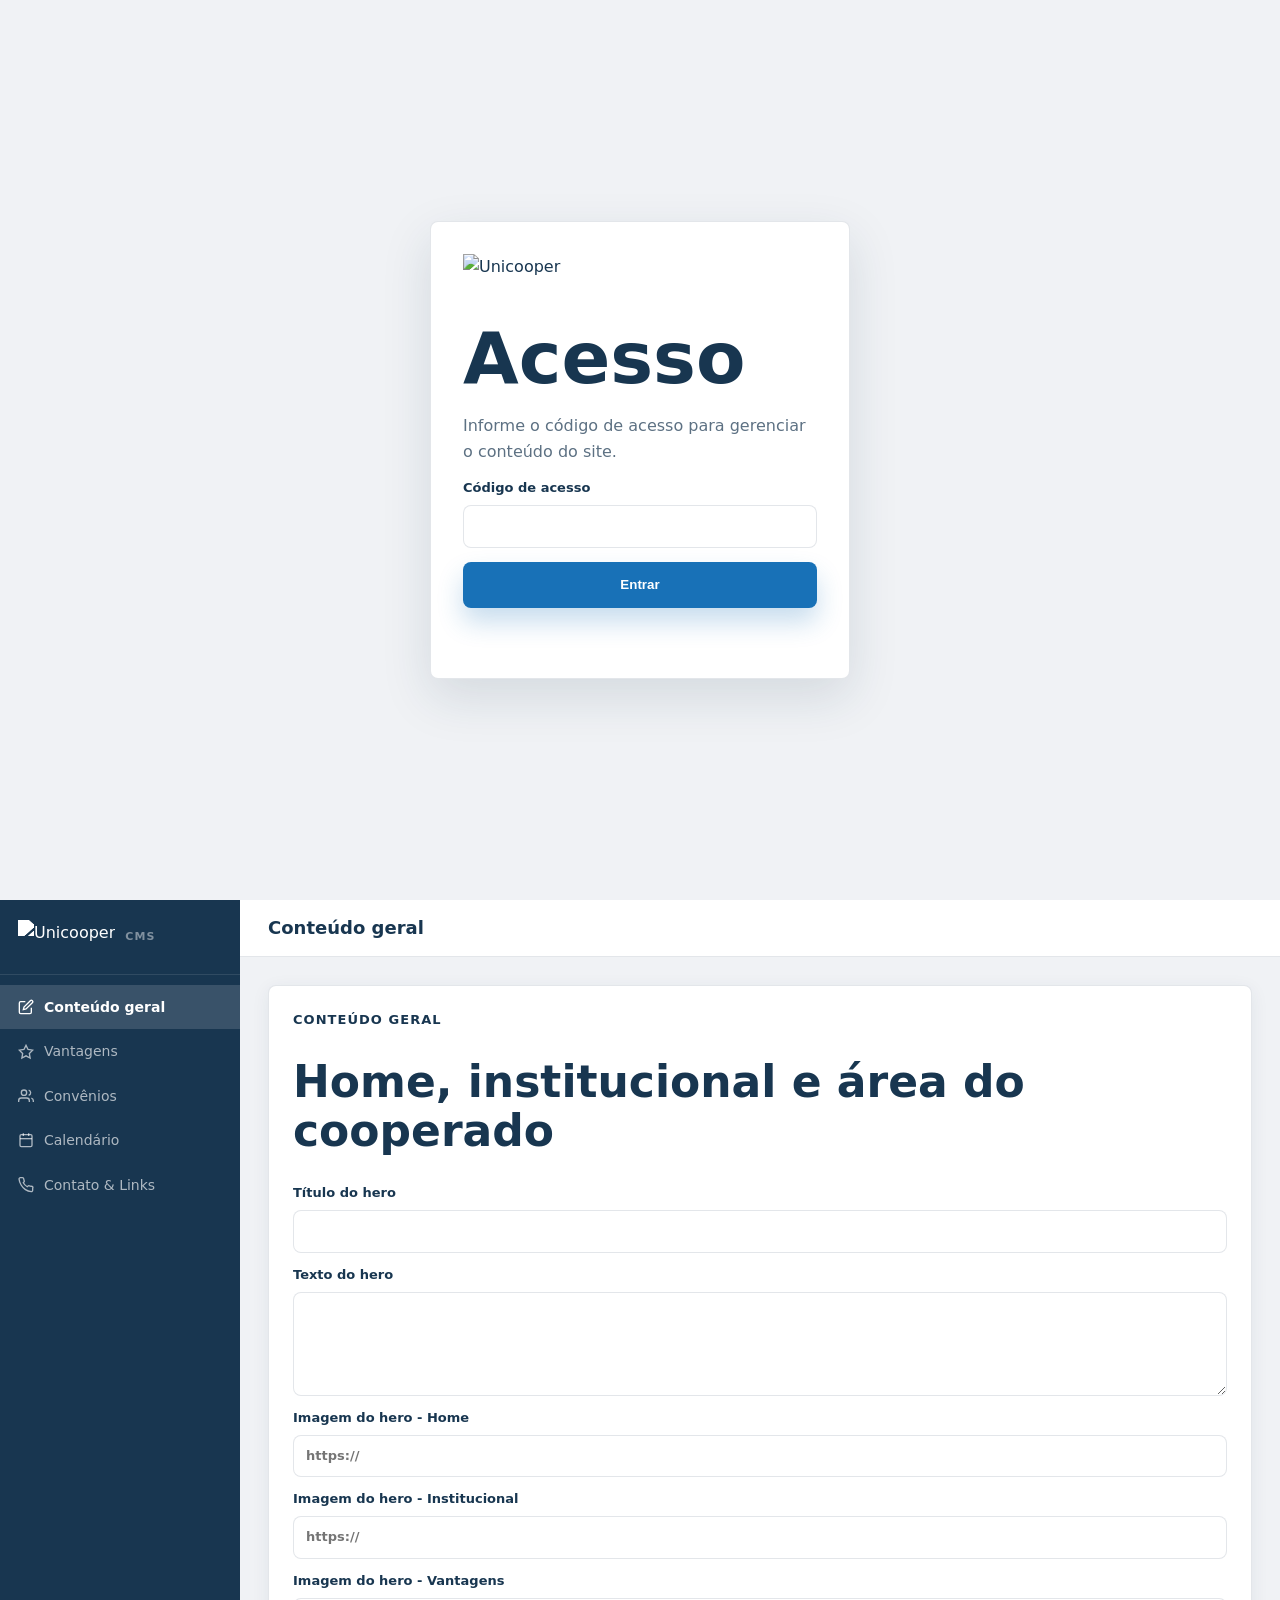
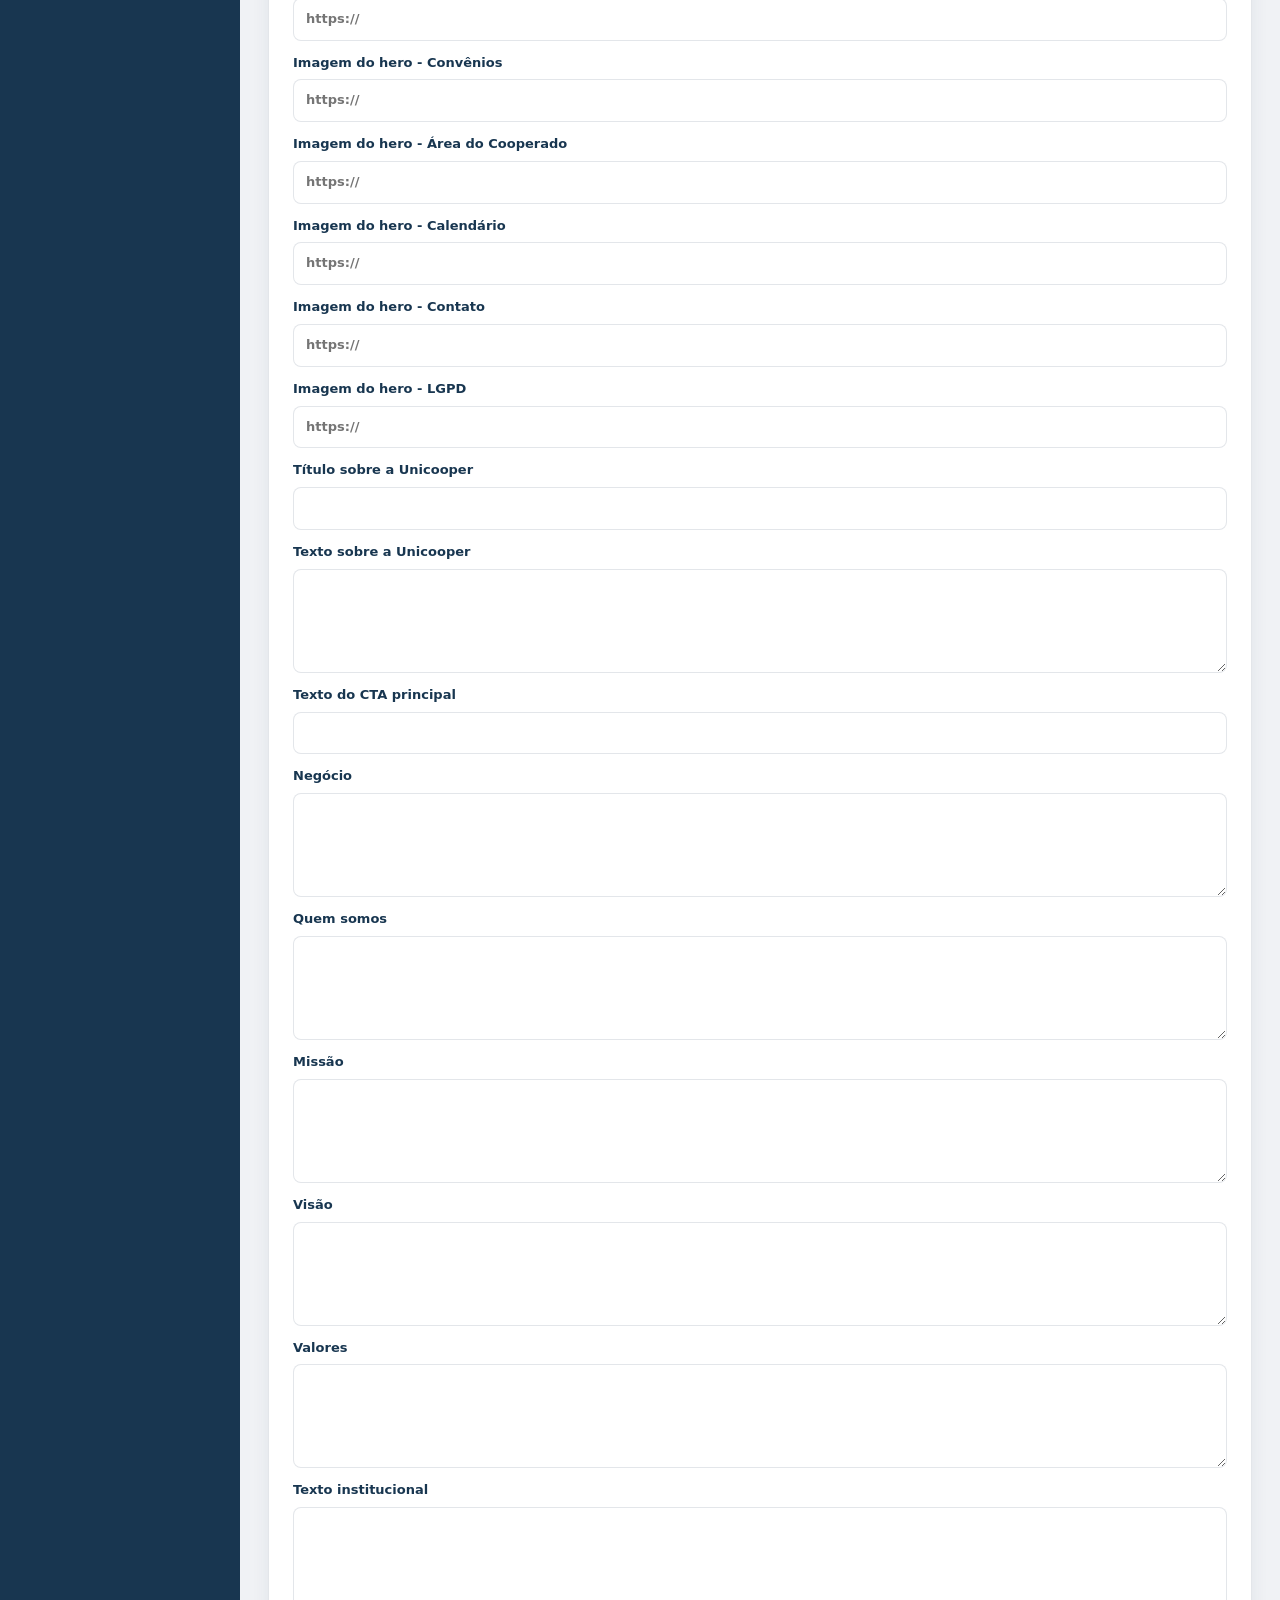
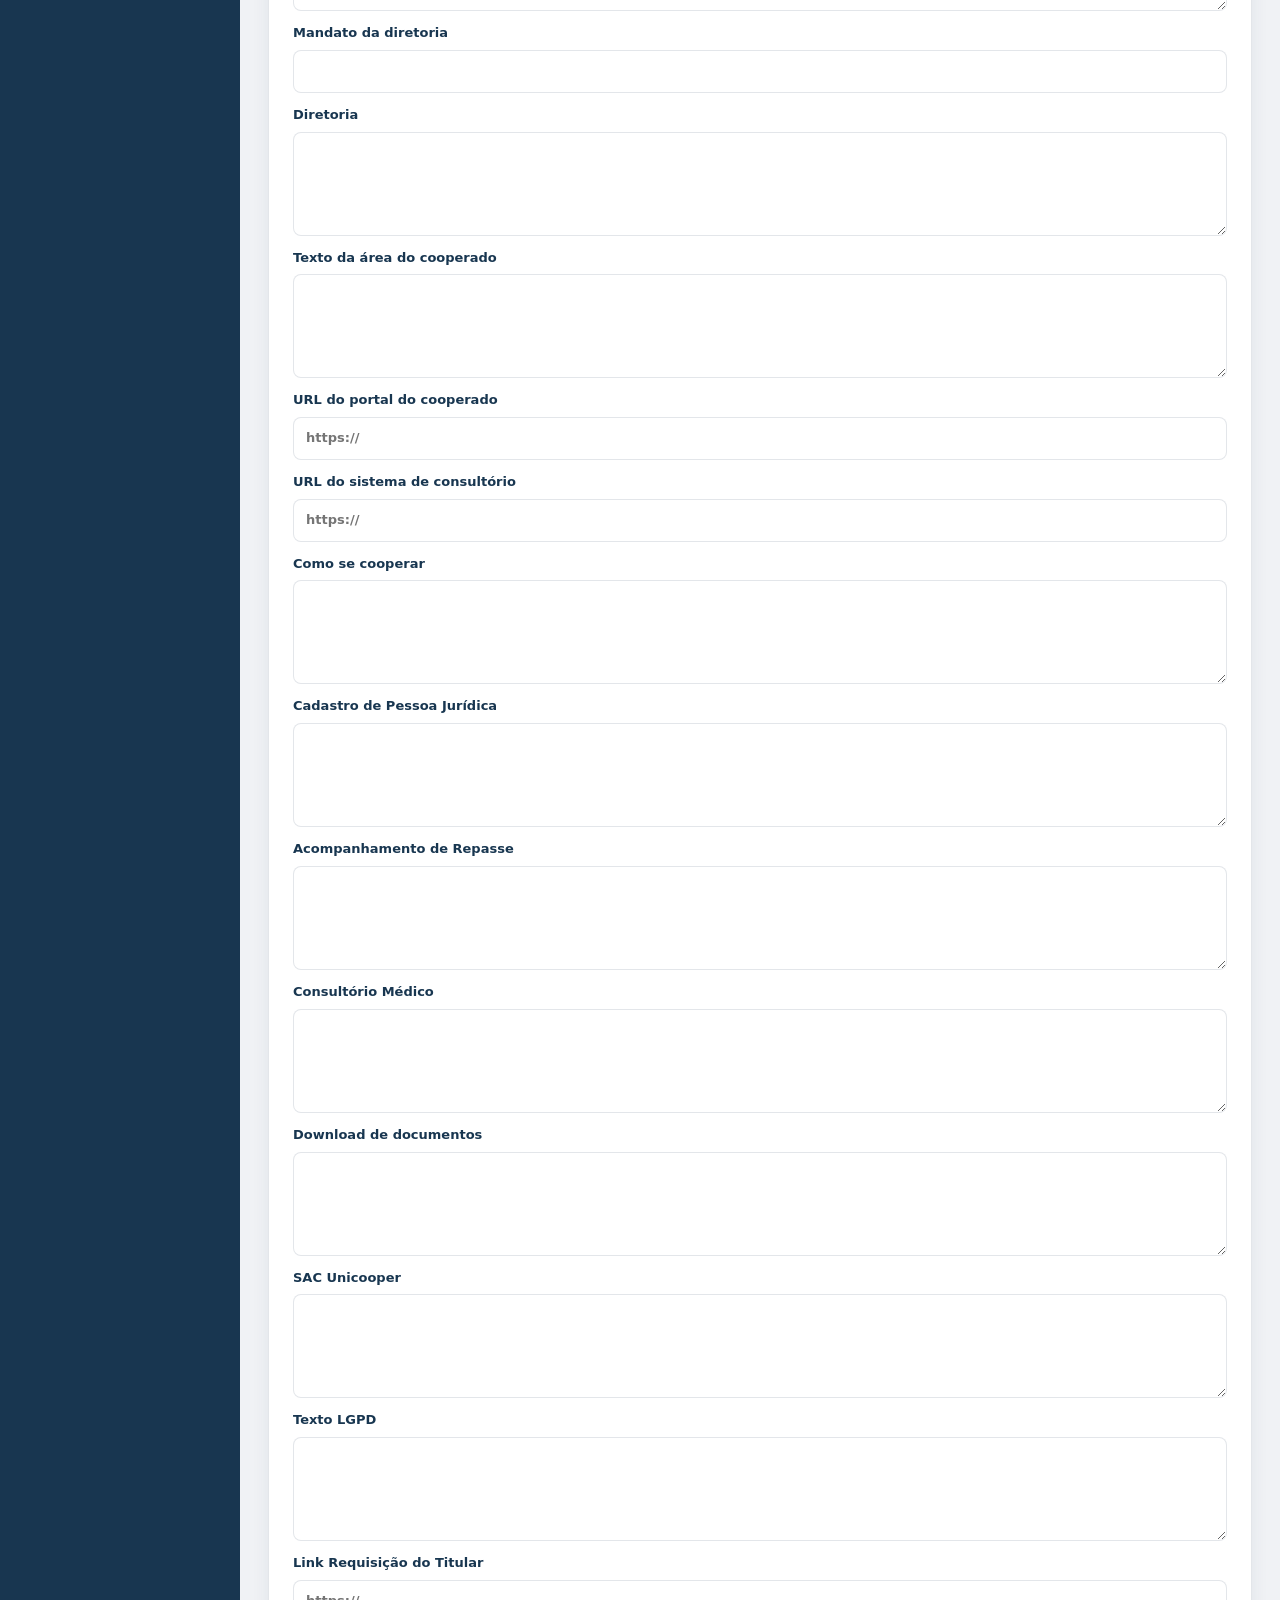
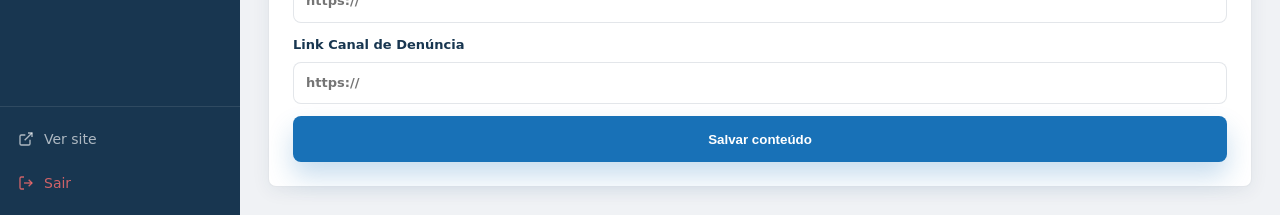
==== commit d387e676: "Ajusta tela de login: titulo simplificado e correcao de overflow no card Co-Authored-By: Claude Sonn" ====
--- a/admin.html
+++ b/admin.html
@@ -12,7 +12,7 @@
   <section class="admin-lock" data-admin-lock>
     <form class="admin-lock-card" data-admin-login>
       <img class="brand-mark" src="https://unicooper.coop.br/wp-content/uploads/2019/02/Logo-Unicooper-logo-site.png" alt="Unicooper">
-      <h1>Acesso administrativo</h1>
+      <h1>Acesso</h1>
       <p>Informe o código de acesso para gerenciar o conteúdo do site.</p>
       <label>Código de acesso
         <input name="accessCode" type="password" autocomplete="current-password" required>
--- a/assets/style.css
+++ b/assets/style.css
@@ -730,12 +730,14 @@
   gap: 14px;
   margin: 0 auto;
   max-width: 420px;
+  overflow: hidden;
   padding: 32px;
   width: 100%;
 }
 
 .admin-lock-card .brand-mark {
   height: 50px;
+  max-width: 100%;
   width: 170px;
 }
 
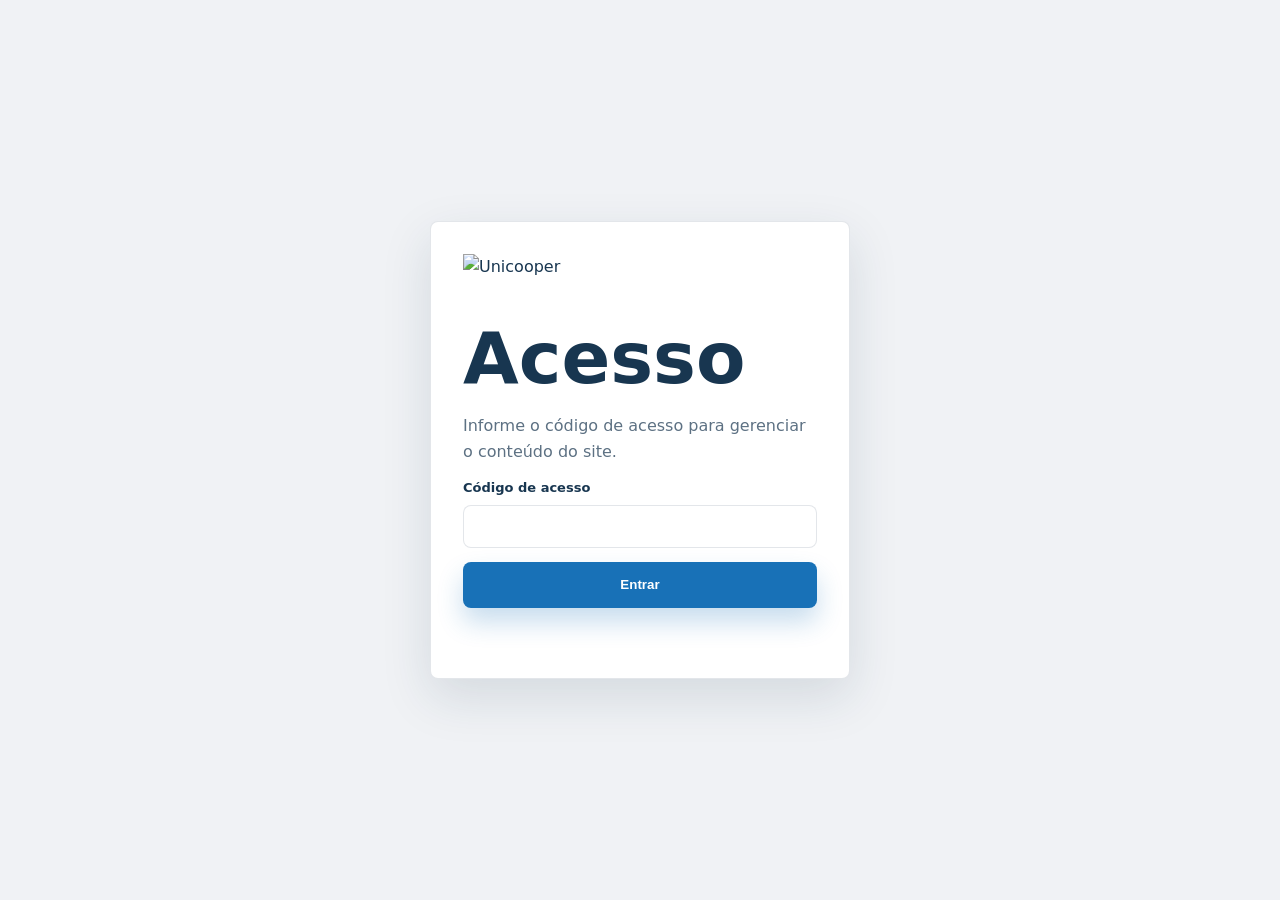
==== commit f26ef604: "Redesenha admin: menu Paginas + CRUDs dedicados + Diretores dinamicos - Admin: substituicao do Hero/" ====
--- a/admin.html
+++ b/admin.html
@@ -30,9 +30,15 @@
         <span class="sidebar-cms-label">CMS</span>
       </div>
       <nav class="sidebar-nav">
-        <button class="sidebar-link active" data-nav="content" type="button">
-          <svg width="16" height="16" fill="none" stroke="currentColor" stroke-width="2" viewBox="0 0 24 24"><path d="M11 4H4a2 2 0 0 0-2 2v14a2 2 0 0 0 2 2h14a2 2 0 0 0 2-2v-7"/><path d="M18.5 2.5a2.121 2.121 0 0 1 3 3L12 15l-4 1 1-4 9.5-9.5z"/></svg>
-          Conteúdo geral
+        <button class="sidebar-link active" data-nav="pages" type="button">
+          <svg width="16" height="16" fill="none" stroke="currentColor" stroke-width="2" viewBox="0 0 24 24"><rect x="3" y="3" width="18" height="18" rx="2"/><path d="M3 9h18"/><path d="M9 21V9"/></svg>
+          Páginas
+        </button>
+        <div class="sidebar-divider"></div>
+        <span class="sidebar-section-label">Conteúdo</span>
+        <button class="sidebar-link" data-nav="directors" type="button">
+          <svg width="16" height="16" fill="none" stroke="currentColor" stroke-width="2" viewBox="0 0 24 24"><path d="M17 21v-2a4 4 0 0 0-4-4H5a4 4 0 0 0-4 4v2"/><circle cx="9" cy="7" r="4"/><line x1="23" y1="11" x2="17" y2="11"/><line x1="20" y1="8" x2="20" y2="14"/></svg>
+          Diretores
         </button>
         <button class="sidebar-link" data-nav="benefits" type="button">
           <svg width="16" height="16" fill="none" stroke="currentColor" stroke-width="2" viewBox="0 0 24 24"><polygon points="12 2 15.09 8.26 22 9.27 17 14.14 18.18 21.02 12 17.77 5.82 21.02 7 14.14 2 9.27 8.91 8.26 12 2"/></svg>
@@ -48,7 +54,7 @@
         </button>
         <button class="sidebar-link" data-nav="contact" type="button">
           <svg width="16" height="16" fill="none" stroke="currentColor" stroke-width="2" viewBox="0 0 24 24"><path d="M22 16.92v3a2 2 0 0 1-2.18 2 19.79 19.79 0 0 1-8.63-3.07A19.5 19.5 0 0 1 4.69 12 19.79 19.79 0 0 1 1.61 3.18 2 2 0 0 1 3.6 1h3a2 2 0 0 1 2 1.72 12.84 12.84 0 0 0 .7 2.81 2 2 0 0 1-.45 2.11L7.91 8.6a16 16 0 0 0 6 6l.91-.91a2 2 0 0 1 2.11-.45 12.84 12.84 0 0 0 2.81.7A2 2 0 0 1 22 16.92z"/></svg>
-          Contato &amp; Links
+          Contato
         </button>
       </nav>
       <div class="sidebar-footer">
@@ -65,51 +71,83 @@
 
     <div class="admin-main">
       <header class="admin-header">
-        <h1 class="admin-page-title" data-page-title>Conteúdo geral</h1>
+        <div class="admin-header-left">
+          <button class="admin-back" data-back-to-pages type="button" hidden>
+            <svg width="14" height="14" fill="none" stroke="currentColor" stroke-width="2.5" viewBox="0 0 24 24"><polyline points="15 18 9 12 15 6"/></svg>
+            Páginas
+          </button>
+          <h1 class="admin-page-title" data-page-title>Páginas</h1>
+        </div>
         <p class="status" data-status></p>
       </header>
 
       <div class="admin-panels">
 
-        <!-- Conteúdo geral -->
-        <section data-panel="content">
+        <!-- Lista de páginas -->
+        <section data-panel="pages">
+          <p class="pages-intro">Selecione uma página para editar seu hero e conteúdo.</p>
+          <div class="pages-grid">
+            <button class="page-card" data-page="home" type="button">
+              <svg width="20" height="20" fill="none" stroke="currentColor" stroke-width="1.5" viewBox="0 0 24 24"><path d="M3 9l9-7 9 7v11a2 2 0 0 1-2 2H5a2 2 0 0 1-2-2z"/><polyline points="9 22 9 12 15 12 15 22"/></svg>
+              <span class="page-card-name">Home</span>
+              <span class="page-card-url">/</span>
+            </button>
+            <button class="page-card" data-page="institucional" type="button">
+              <svg width="20" height="20" fill="none" stroke="currentColor" stroke-width="1.5" viewBox="0 0 24 24"><circle cx="12" cy="8" r="4"/><path d="M4 20c0-4 3.6-7 8-7s8 3 8 7"/></svg>
+              <span class="page-card-name">Institucional</span>
+              <span class="page-card-url">/institucional</span>
+            </button>
+            <button class="page-card" data-page="vantagens" type="button">
+              <svg width="20" height="20" fill="none" stroke="currentColor" stroke-width="1.5" viewBox="0 0 24 24"><polygon points="12 2 15.09 8.26 22 9.27 17 14.14 18.18 21.02 12 17.77 5.82 21.02 7 14.14 2 9.27 8.91 8.26 12 2"/></svg>
+              <span class="page-card-name">Vantagens</span>
+              <span class="page-card-url">/vantagens</span>
+            </button>
+            <button class="page-card" data-page="convenios" type="button">
+              <svg width="20" height="20" fill="none" stroke="currentColor" stroke-width="1.5" viewBox="0 0 24 24"><path d="M17 21v-2a4 4 0 0 0-4-4H5a4 4 0 0 0-4 4v2"/><circle cx="9" cy="7" r="4"/><path d="M23 21v-2a4 4 0 0 0-3-3.87"/><path d="M16 3.13a4 4 0 0 1 0 7.75"/></svg>
+              <span class="page-card-name">Convênios</span>
+              <span class="page-card-url">/convenios</span>
+            </button>
+            <button class="page-card" data-page="cooperado" type="button">
+              <svg width="20" height="20" fill="none" stroke="currentColor" stroke-width="1.5" viewBox="0 0 24 24"><rect x="2" y="7" width="20" height="14" rx="2"/><path d="M16 7V5a2 2 0 0 0-2-2h-4a2 2 0 0 0-2 2v2"/></svg>
+              <span class="page-card-name">Área do Cooperado</span>
+              <span class="page-card-url">/area-do-cooperado</span>
+            </button>
+            <button class="page-card" data-page="calendario" type="button">
+              <svg width="20" height="20" fill="none" stroke="currentColor" stroke-width="1.5" viewBox="0 0 24 24"><rect x="3" y="4" width="18" height="18" rx="2" ry="2"/><line x1="16" y1="2" x2="16" y2="6"/><line x1="8" y1="2" x2="8" y2="6"/><line x1="3" y1="10" x2="21" y2="10"/></svg>
+              <span class="page-card-name">Calendário</span>
+              <span class="page-card-url">/calendario</span>
+            </button>
+            <button class="page-card" data-page="contato" type="button">
+              <svg width="20" height="20" fill="none" stroke="currentColor" stroke-width="1.5" viewBox="0 0 24 24"><path d="M22 16.92v3a2 2 0 0 1-2.18 2 19.79 19.79 0 0 1-8.63-3.07A19.5 19.5 0 0 1 4.69 12 19.79 19.79 0 0 1 1.61 3.18 2 2 0 0 1 3.6 1h3a2 2 0 0 1 2 1.72c.127.96.361 1.903.7 2.81a2 2 0 0 1-.45 2.11L7.91 8.6a16 16 0 0 0 6 6l.91-.91a2 2 0 0 1 2.11-.45 12.84 12.84 0 0 0 2.81.7A2 2 0 0 1 22 16.92z"/></svg>
+              <span class="page-card-name">Contato</span>
+              <span class="page-card-url">/contato</span>
+            </button>
+            <button class="page-card" data-page="lgpd" type="button">
+              <svg width="20" height="20" fill="none" stroke="currentColor" stroke-width="1.5" viewBox="0 0 24 24"><path d="M12 22s8-4 8-10V5l-8-3-8 3v7c0 6 8 10 8 10z"/></svg>
+              <span class="page-card-name">LGPD</span>
+              <span class="page-card-url">/lgpd</span>
+            </button>
+          </div>
+        </section>
+
+        <!-- Página: Home -->
+        <section data-panel="page-home" hidden>
           <div class="admin-card">
             <div class="section-head">
-              <p class="eyebrow">Conteúdo geral</p>
-              <h2>Home, institucional e área do cooperado</h2>
-            </div>
-            <form class="form-grid" data-content-form>
+              <p class="eyebrow">Página</p>
+              <h2>Home</h2>
+            </div>
+            <form class="form-grid" data-page-form="home">
+              <label>Imagem de fundo do hero
+                <input name="homeHeroImage" type="url" placeholder="https://">
+              </label>
               <label>Título do hero
                 <input name="homeHeroTitle" type="text">
               </label>
               <label>Texto do hero
                 <textarea name="homeHeroText"></textarea>
               </label>
-              <label>Imagem do hero - Home
-                <input name="homeHeroImage" type="url" placeholder="https://">
-              </label>
-              <label>Imagem do hero - Institucional
-                <input name="institutionalHeroImage" type="url" placeholder="https://">
-              </label>
-              <label>Imagem do hero - Vantagens
-                <input name="benefitsHeroImage" type="url" placeholder="https://">
-              </label>
-              <label>Imagem do hero - Convênios
-                <input name="agreementsHeroImage" type="url" placeholder="https://">
-              </label>
-              <label>Imagem do hero - Área do Cooperado
-                <input name="memberAreaHeroImage" type="url" placeholder="https://">
-              </label>
-              <label>Imagem do hero - Calendário
-                <input name="calendarHeroImage" type="url" placeholder="https://">
-              </label>
-              <label>Imagem do hero - Contato
-                <input name="contactHeroImage" type="url" placeholder="https://">
-              </label>
-              <label>Imagem do hero - LGPD
-                <input name="lgpdHeroImage" type="url" placeholder="https://">
-              </label>
-              <label>Título sobre a Unicooper
+              <label>Título "Sobre a Unicooper"
                 <input name="homeAboutTitle" type="text">
               </label>
               <label>Texto sobre a Unicooper
@@ -133,16 +171,89 @@
               <label>Valores
                 <textarea name="values"></textarea>
               </label>
+              <button class="button primary" type="submit">Salvar Home</button>
+            </form>
+          </div>
+        </section>
+
+        <!-- Página: Institucional -->
+        <section data-panel="page-institucional" hidden>
+          <div class="admin-card">
+            <div class="section-head">
+              <p class="eyebrow">Página</p>
+              <h2>Institucional</h2>
+            </div>
+            <form class="form-grid" data-page-form="institucional">
+              <label>Imagem de fundo do hero
+                <input name="institutionalHeroImage" type="url" placeholder="https://">
+              </label>
               <label>Texto institucional
                 <textarea name="institutionalText"></textarea>
               </label>
               <label>Mandato da diretoria
-                <input name="boardTerm" type="text">
-              </label>
-              <label>Diretoria
-                <textarea name="boardMembers"></textarea>
-              </label>
-              <label>Texto da área do cooperado
+                <input name="boardTerm" type="text" placeholder="Diretoria 2026/2029">
+              </label>
+              <button class="button primary" type="submit">Salvar Institucional</button>
+            </form>
+          </div>
+          <div class="page-manage-section">
+            <p>Os cards de diretores são gerenciados como uma lista dinâmica.</p>
+            <button class="button secondary" data-manage="directors" type="button">Gerenciar diretores</button>
+          </div>
+        </section>
+
+        <!-- Página: Vantagens -->
+        <section data-panel="page-vantagens" hidden>
+          <div class="admin-card admin-card--narrow">
+            <div class="section-head">
+              <p class="eyebrow">Página</p>
+              <h2>Vantagens</h2>
+            </div>
+            <form class="form-grid" data-page-form="vantagens">
+              <label>Imagem de fundo do hero
+                <input name="benefitsHeroImage" type="url" placeholder="https://">
+              </label>
+              <button class="button primary" type="submit">Salvar hero</button>
+            </form>
+          </div>
+          <div class="page-manage-section">
+            <p>Os cards de vantagens são gerenciados como uma lista dinâmica.</p>
+            <button class="button secondary" data-manage="benefits" type="button">Gerenciar vantagens</button>
+          </div>
+        </section>
+
+        <!-- Página: Convênios -->
+        <section data-panel="page-convenios" hidden>
+          <div class="admin-card admin-card--narrow">
+            <div class="section-head">
+              <p class="eyebrow">Página</p>
+              <h2>Convênios</h2>
+            </div>
+            <form class="form-grid" data-page-form="convenios">
+              <label>Imagem de fundo do hero
+                <input name="agreementsHeroImage" type="url" placeholder="https://">
+              </label>
+              <button class="button primary" type="submit">Salvar hero</button>
+            </form>
+          </div>
+          <div class="page-manage-section">
+            <p>Os cards de convênios são gerenciados como uma lista dinâmica.</p>
+            <button class="button secondary" data-manage="agreements" type="button">Gerenciar convênios</button>
+          </div>
+        </section>
+
+        <!-- Página: Área do Cooperado -->
+        <section data-panel="page-cooperado" hidden>
+          <div class="admin-card">
+            <div class="section-head">
+              <p class="eyebrow">Página</p>
+              <h2>Área do Cooperado</h2>
+            </div>
+            <form class="form-grid" data-page-form="cooperado">
+              <label>Imagem de fundo do hero
+                <input name="memberAreaHeroImage" type="url" placeholder="https://">
+              </label>
+              <label>Texto introdutório
                 <textarea name="memberAreaText"></textarea>
               </label>
               <label>URL do portal do cooperado
@@ -169,17 +280,105 @@
               <label>SAC Unicooper
                 <textarea name="sacText"></textarea>
               </label>
+              <button class="button primary" type="submit">Salvar Área do Cooperado</button>
+            </form>
+          </div>
+        </section>
+
+        <!-- Página: Calendário -->
+        <section data-panel="page-calendario" hidden>
+          <div class="admin-card admin-card--narrow">
+            <div class="section-head">
+              <p class="eyebrow">Página</p>
+              <h2>Calendário</h2>
+            </div>
+            <form class="form-grid" data-page-form="calendario">
+              <label>Imagem de fundo do hero
+                <input name="calendarHeroImage" type="url" placeholder="https://">
+              </label>
+              <button class="button primary" type="submit">Salvar hero</button>
+            </form>
+          </div>
+          <div class="page-manage-section">
+            <p>As datas de repasse são gerenciadas como uma lista dinâmica.</p>
+            <button class="button secondary" data-manage="calendar" type="button">Gerenciar eventos</button>
+          </div>
+        </section>
+
+        <!-- Página: Contato -->
+        <section data-panel="page-contato" hidden>
+          <div class="admin-card admin-card--narrow">
+            <div class="section-head">
+              <p class="eyebrow">Página</p>
+              <h2>Contato</h2>
+            </div>
+            <form class="form-grid" data-page-form="contato">
+              <label>Imagem de fundo do hero
+                <input name="contactHeroImage" type="url" placeholder="https://">
+              </label>
+              <button class="button primary" type="submit">Salvar hero</button>
+            </form>
+          </div>
+          <div class="page-manage-section">
+            <p>Os dados de contato são gerenciados separadamente.</p>
+            <button class="button secondary" data-manage="contact" type="button">Gerenciar contato</button>
+          </div>
+        </section>
+
+        <!-- Página: LGPD -->
+        <section data-panel="page-lgpd" hidden>
+          <div class="admin-card admin-card--narrow">
+            <div class="section-head">
+              <p class="eyebrow">Página</p>
+              <h2>LGPD</h2>
+            </div>
+            <form class="form-grid" data-page-form="lgpd">
+              <label>Imagem de fundo do hero
+                <input name="lgpdHeroImage" type="url" placeholder="https://">
+              </label>
               <label>Texto LGPD
                 <textarea name="lgpdText"></textarea>
               </label>
-              <label>Link Requisição do Titular
+              <label>Link — Requisição do Titular
                 <input name="lgpdRequestUrl" type="url" placeholder="https://">
               </label>
-              <label>Link Canal de Denúncia
+              <label>Link — Canal de Denúncia
                 <input name="lgpdReportUrl" type="url" placeholder="https://">
               </label>
-              <button class="button primary" type="submit">Salvar conteúdo</button>
-            </form>
+              <button class="button primary" type="submit">Salvar LGPD</button>
+            </form>
+          </div>
+        </section>
+
+        <!-- Diretores -->
+        <section data-panel="directors" hidden>
+          <div class="cms-split">
+            <div class="admin-card">
+              <div class="section-head">
+                <p class="eyebrow">Diretores</p>
+                <h2>Adicionar ou editar</h2>
+              </div>
+              <form class="form-grid" data-director-form>
+                <input name="id" type="hidden">
+                <label>Nome completo
+                  <input name="name" type="text" required>
+                </label>
+                <label>Cargo
+                  <input name="role" type="text" required>
+                </label>
+                <label>URL da foto
+                  <input name="photoUrl" type="url" placeholder="https://">
+                </label>
+                <label>Ordem de exibição
+                  <input name="order" type="number" min="1" placeholder="1">
+                </label>
+                <button class="button primary" type="submit">Salvar diretor</button>
+              </form>
+            </div>
+            <div class="admin-card">
+              <h3 class="cms-list-title">Cadastrados</h3>
+              <div class="admin-list" data-directors-list></div>
+            </div>
           </div>
         </section>
 
@@ -300,7 +499,7 @@
           </div>
         </section>
 
-        <!-- Contato & Links -->
+        <!-- Contato -->
         <section data-panel="contact" hidden>
           <div class="admin-card admin-card--narrow">
             <div class="section-head">
--- a/assets/style.css
+++ b/assets/style.css
@@ -18,6 +18,10 @@
   box-sizing: border-box;
 }
 
+[hidden] {
+  display: none !important;
+}
+
 html {
   scroll-behavior: smooth;
 }
@@ -894,6 +898,131 @@
   color: var(--muted);
 }
 
+/* Sidebar separadores */
+.sidebar-divider {
+  border: 0;
+  border-top: 1px solid rgba(255, 255, 255, 0.1);
+  margin: 8px 0;
+}
+
+.sidebar-section-label {
+  color: rgba(255, 255, 255, 0.35);
+  font-size: 10px;
+  font-weight: 700;
+  letter-spacing: 0.12em;
+  padding: 4px 18px 2px;
+  text-transform: uppercase;
+}
+
+/* Header com botão de voltar */
+.admin-header-left {
+  align-items: center;
+  display: flex;
+  gap: 12px;
+}
+
+.admin-back {
+  align-items: center;
+  background: transparent;
+  border: 1px solid var(--line);
+  border-radius: var(--radius);
+  color: var(--muted);
+  cursor: pointer;
+  display: flex;
+  font: inherit;
+  font-size: 13px;
+  font-weight: 600;
+  gap: 4px;
+  padding: 6px 12px;
+  transition: background 0.15s, color 0.15s;
+}
+
+.admin-back:hover {
+  background: var(--surface-soft);
+  color: var(--ink);
+}
+
+/* Grade de páginas */
+.pages-intro {
+  color: var(--muted);
+  margin: 0 0 20px;
+}
+
+.pages-grid {
+  display: grid;
+  gap: 14px;
+  grid-template-columns: repeat(auto-fill, minmax(180px, 1fr));
+}
+
+.page-card {
+  align-items: flex-start;
+  background: var(--surface);
+  border: 1px solid var(--line);
+  border-radius: var(--radius);
+  box-shadow: 0 2px 10px rgba(24, 54, 80, 0.06);
+  cursor: pointer;
+  display: flex;
+  flex-direction: column;
+  font: inherit;
+  gap: 10px;
+  padding: 20px 18px;
+  text-align: left;
+  transition: border-color 0.15s, box-shadow 0.15s, transform 0.1s;
+}
+
+.page-card:hover {
+  border-color: var(--brand);
+  box-shadow: 0 6px 22px rgba(24, 113, 183, 0.14);
+  transform: translateY(-2px);
+}
+
+.page-card svg {
+  color: var(--brand);
+  flex-shrink: 0;
+}
+
+.page-card-name {
+  color: var(--ink);
+  font-size: 15px;
+  font-weight: 700;
+}
+
+.page-card-url {
+  color: var(--muted);
+  font-size: 12px;
+  font-weight: 400;
+}
+
+/* Seção "Gerenciar X" nos painéis de página */
+.page-manage-section {
+  align-items: center;
+  background: var(--surface-soft);
+  border: 1px solid var(--line);
+  border-radius: var(--radius);
+  display: flex;
+  flex-wrap: wrap;
+  gap: 14px;
+  justify-content: space-between;
+  margin-top: 16px;
+  max-width: 580px;
+  padding: 16px 20px;
+}
+
+.page-manage-section p {
+  color: var(--muted);
+  font-size: 14px;
+  margin: 0;
+}
+
+/* URL truncada em itens do admin */
+.item-url {
+  color: var(--muted);
+  font-size: 12px;
+  overflow: hidden;
+  text-overflow: ellipsis;
+  white-space: nowrap;
+}
+
 .form-grid {
   display: grid;
   gap: 12px;
